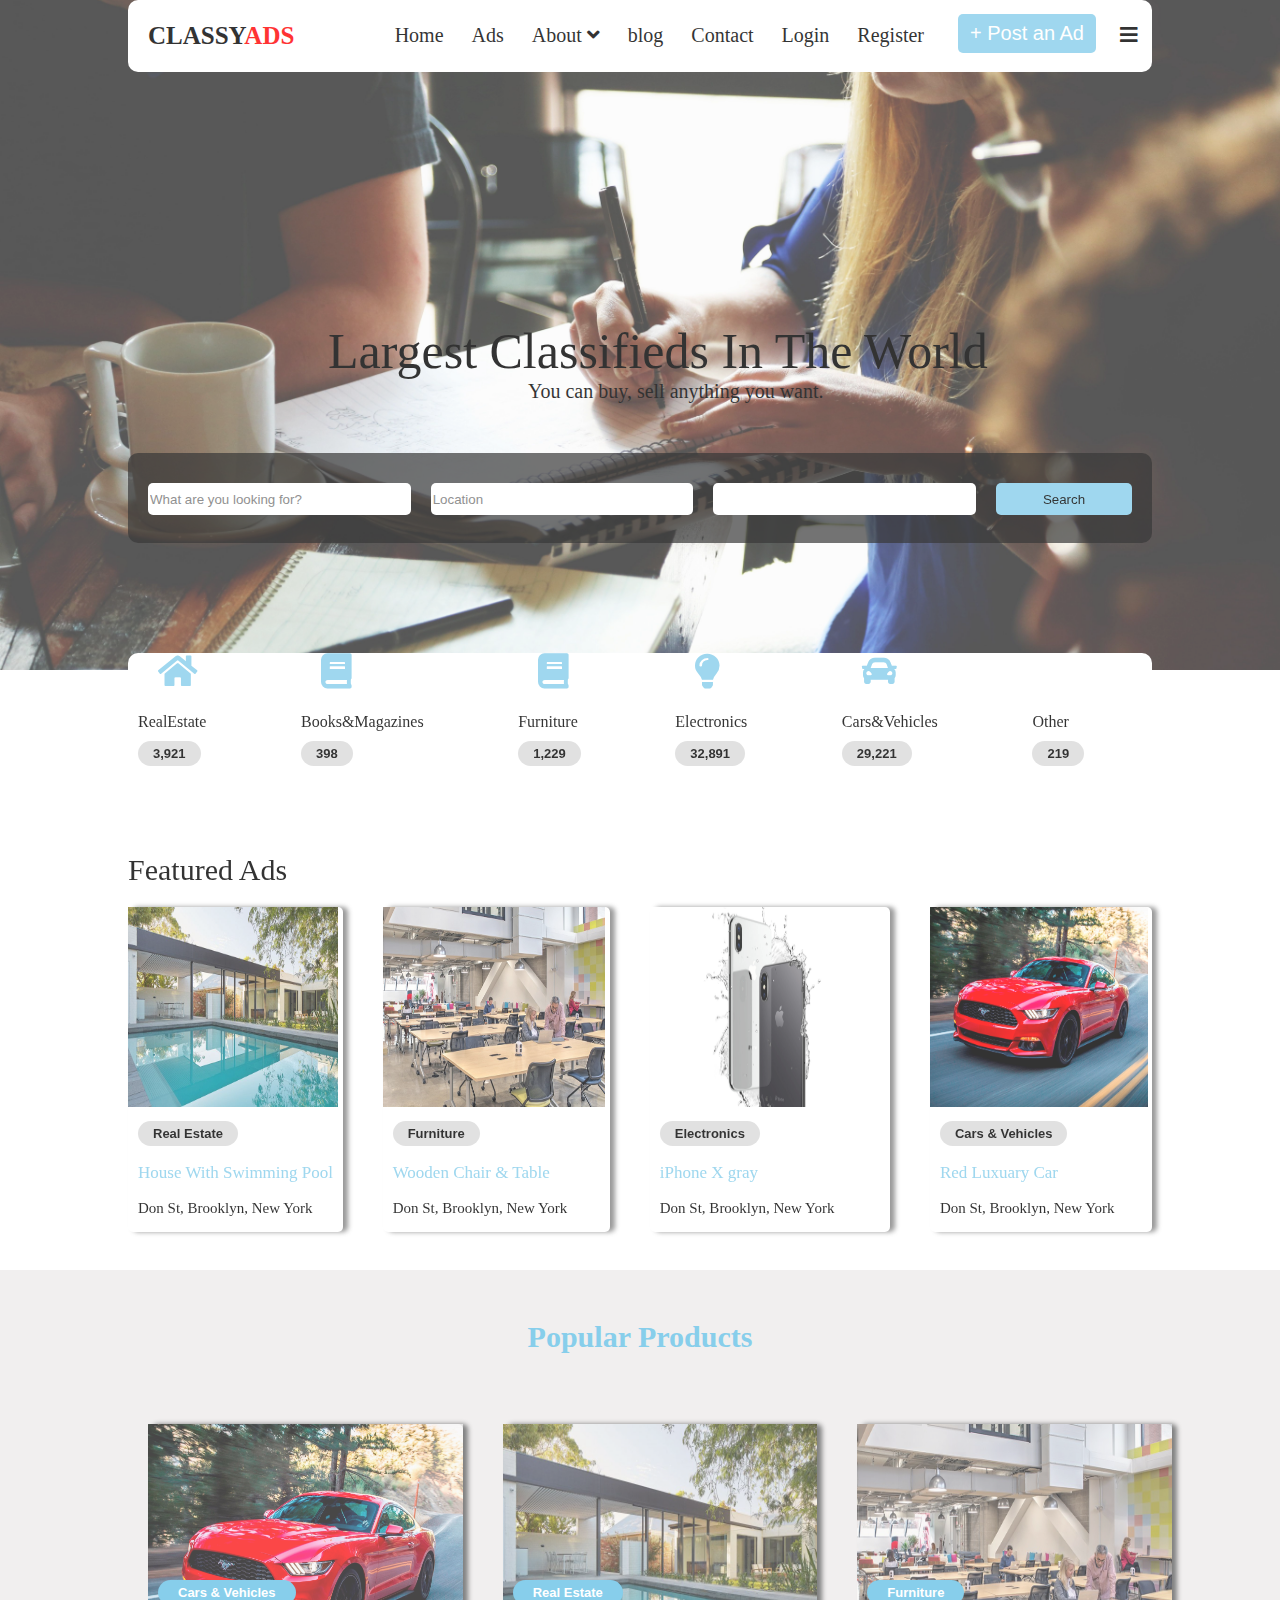
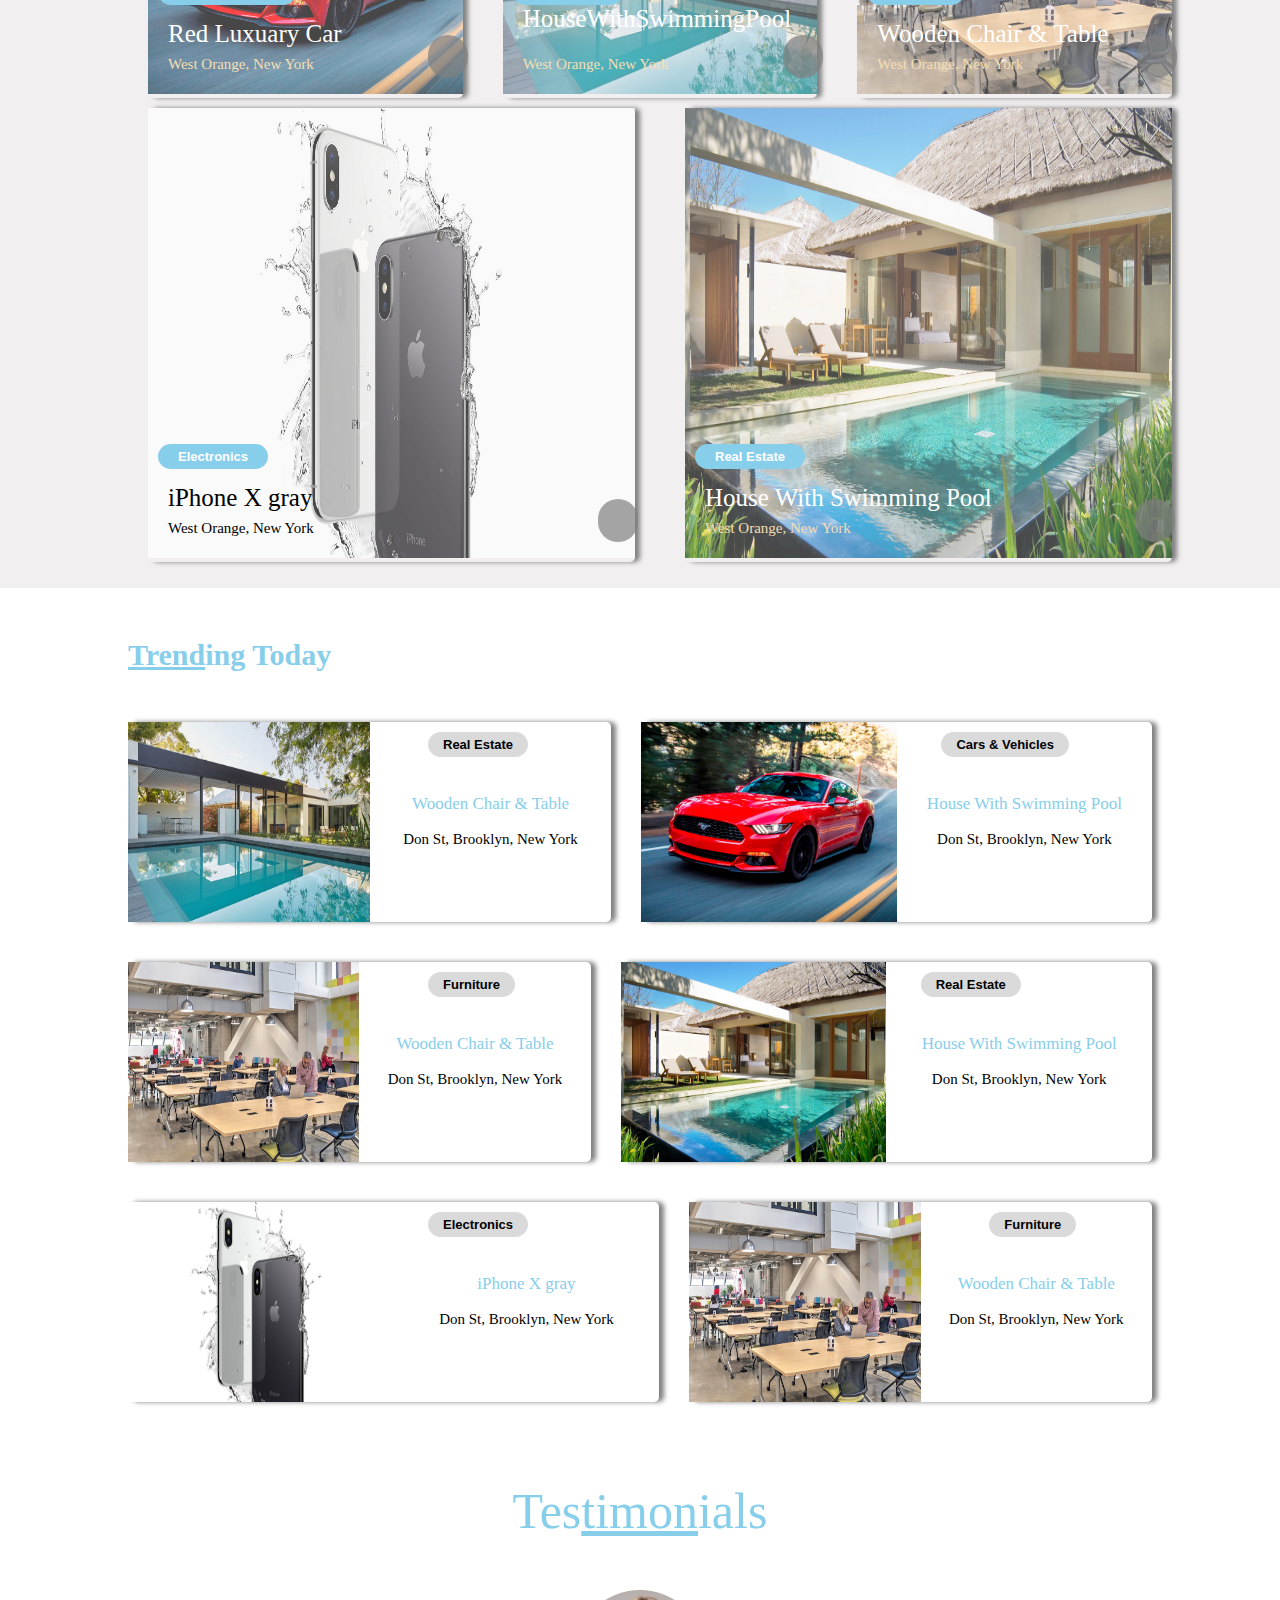
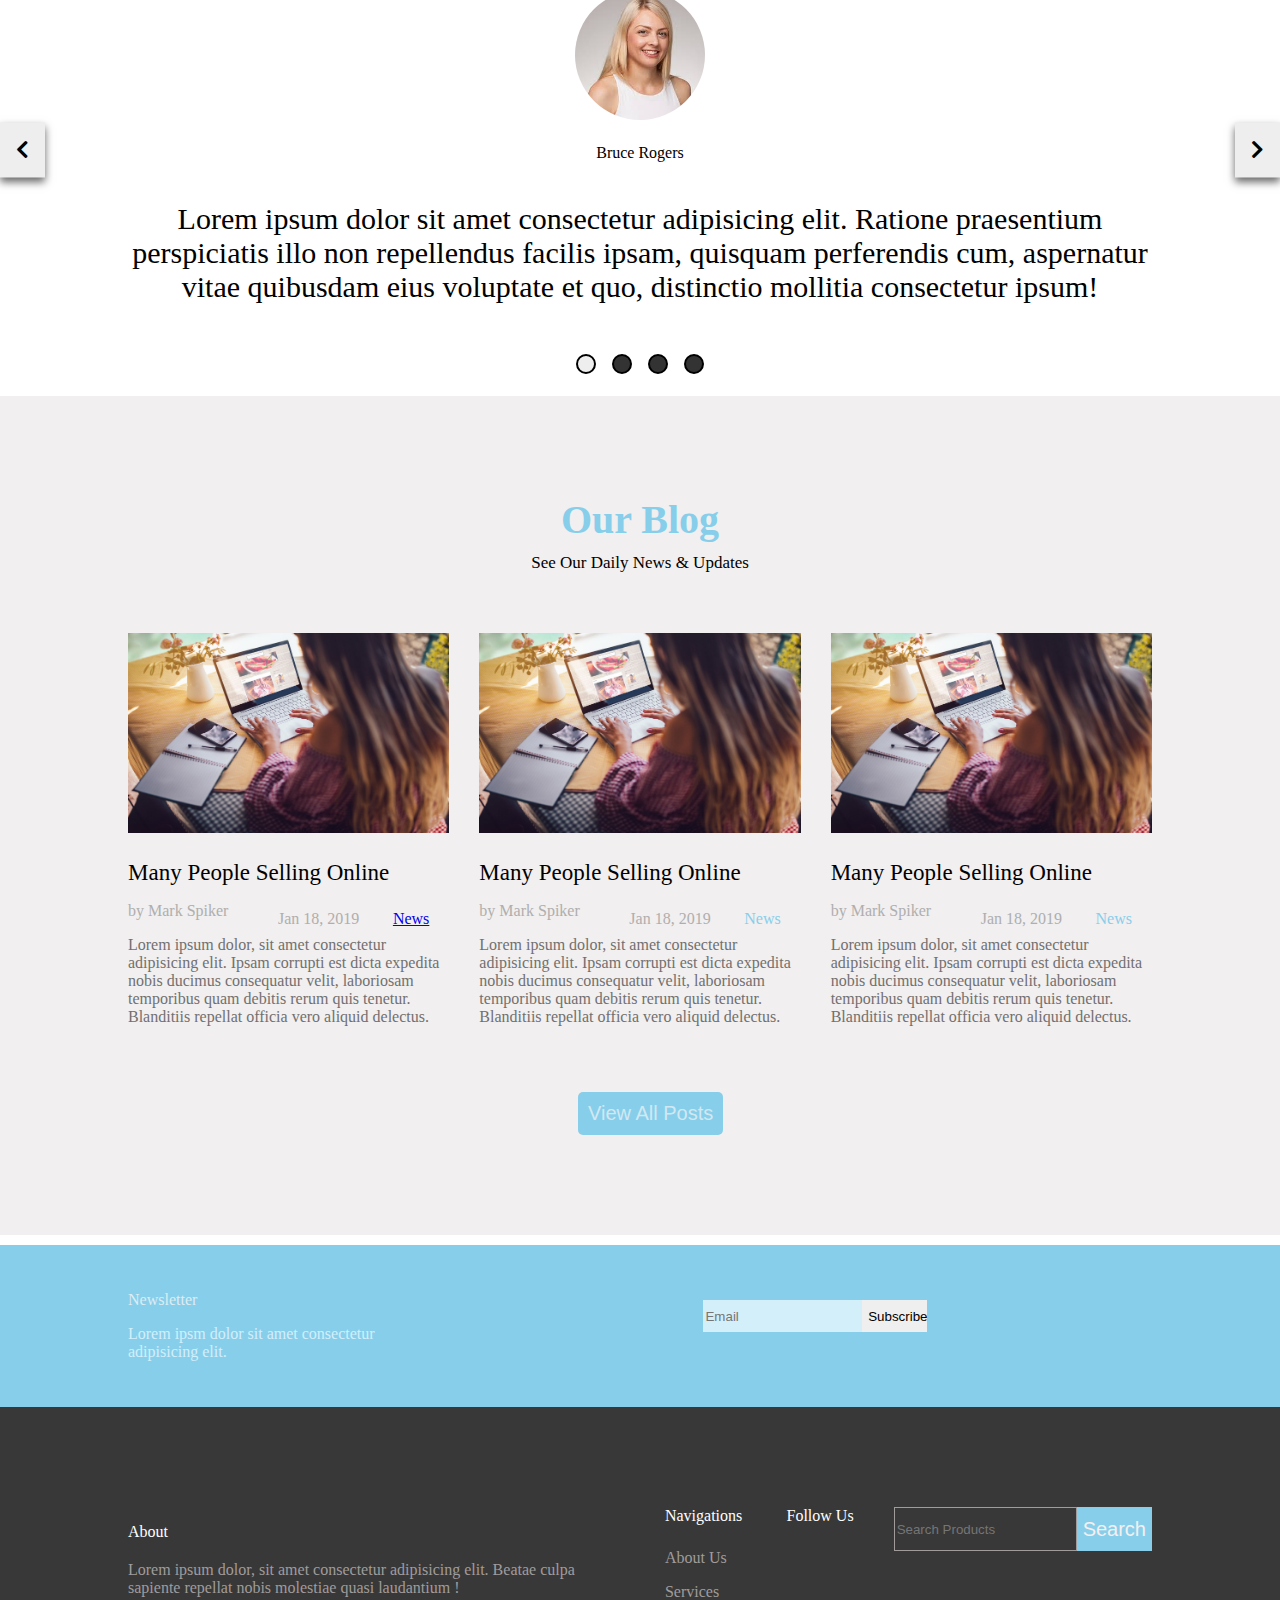
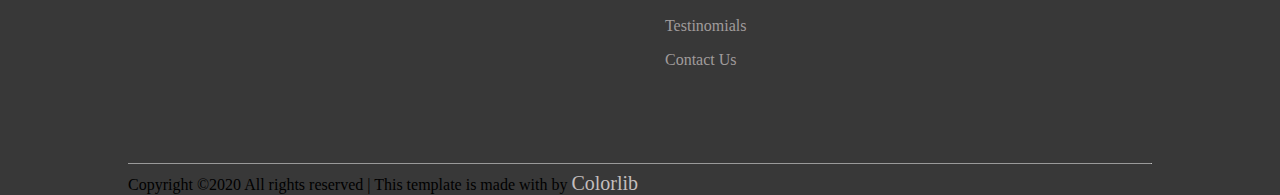
==== index.html @ 04c2eb39 "new" ====
<!DOCTYPE html>
<html lang="en">
  <head>
    <meta charset="UTF-8" />
    <meta name="viewport" content="width=device-width, initial-scale=1.0" />
    <title>Coding</title>
    <link rel="stylesheet" href="style.css" />
    <link rel="stylesheet" href="styleMQ.css" />
    <link rel="stylesheet" href="https://cdnjs.cloudflare.com/ajax/libs/font-awesome/4.7.0/css/font-awesome.min.css">
    <link
      rel="stylesheet"
      href="https://cdnjs.cloudflare.com/ajax/libs/font-awesome/5.12.1/css/all.min.css"
    />
  </head>
  <body>

    <div class="maincontainer" id="image" class="background">

      <div class="container" id="container">
          <div class="nav" id="nav">
              <div style="float: left; font-size:25px; font-weight: bold; margin-top: 22px; margin-left: 20px;">
                  CLASSY<span style="color:red">ADS</span></div>
                  <a href="javascript:void(0);" class="icon" onclick="myFunction()">
                      <i class="fa fa-bars"></i>
                  </a>
              <button id="button">+ Post an Ad</button>
              <a href="">Register</a>
              <a href="">Login</a>
              <a href="">Contact</a>
              <a href="">blog</a>
              <a href="">About <i class="fa fa-angle-down" aria-hidden="true"></i> </a>
              <a href="">Ads</a>
              <a href="">Home</a>
          </div>
          <div class="text1">
              Largest Classifieds In The World
          </div>
          <div class="text2">You can buy, sell anything you want.</div>

          <div class="transparent">
              <div class="grid">
                  <input type="text" placeholder="What are you looking for?" id="text">
                  <input type="text" placeholder="Location" id="text">
                  <input type="text" id="text">
                  <button id="button1">Search</button>
              </div>
          </div>
          <div class="transparent1">
              <div class="grid1">
                  <div class="first">
                      <div id="firsticon"><i class="fa fa-home" aria-hidden="true"></i></div>
                      <div class="firsticon" id="icon1">RealEstate</div>
                      <div class="secondicon" id="number">3,921</div>
                  </div>
                  <div class="first">
                      <div id="firsticon"><i class="fa fa-book" aria-hidden="true"></i></div>
                      <div class="firsticon" id="icon2">Books&Magazines</div>
                      <div class="secondicon">398</div>
                  </div>
                  <div class="first">
                      <div id="firsticon"><i class="fa fa-book" aria-hidden="true"></i></div>
                      <div class="firsticon" id="icon3">Furniture</div>
                      <div class="secondicon">1,229</div>
                  </div>
                  <div class="first">
                      <div id="firsticon"><i class="fa fa-lightbulb-o" aria-hidden="true"></i></div>
                      <div class="firsticon" id="icon4">Electronics</div>
                      <div class="secondicon">32,891</div>
                  </div>
                  <div class="first">
                      <div id="firsticon"><i class="fa fa-car" aria-hidden="true"></i></div>
                      <div class="firsticon" id="icon5">Cars&Vehicles</div>
                      <div class="secondicon">29,221</div>
                  </div>
                  <div class="first">
                      <div id="firsticon"><i class="fa fa-cutlery" aria-hidden="true"></i></div>
                      <div class="firsticon" id="icon6">Other</div>
                      <div class="secondicon">219</div>
                  </div>
              </div>
          </div>
          <div class="text3">Featured Ads</div>

          <div class="transparent2">
              <div class="grid2">
                  <div class="card"><img src="house.jpg" alt="" style="width:98%; height: 200px;">
                      <p class="secondicon">Real Estate</p>
                      <p style="color: skyblue; font-size: 17px; padding-left: 10px;">House With Swimming Pool</p>
                      <p style="font-size: 15px; padding-left: 10px;">Don St, Brooklyn, New York</p>
                  </div>
                  <div class="card"><img src="furniture.jpg" alt="" style="width:98%; height: 200px;">
                      <p class="secondicon">Furniture</p>
                      <p style="color: skyblue; font-size: 17px; padding-left: 10px;">Wooden Chair & Table</p>
                      <p style="font-size: 15px; padding-left: 10px;">Don St, Brooklyn, New York</p>
                  </div>
                  <div class="card"><img src="iphonex.jpg" alt="" style="width:98%; height: 200px;">
                      <p class="secondicon">Electronics</p>
                      <p style="color: skyblue; font-size: 17px; padding-left: 10px;">iPhone X gray</p>
                      <p style="font-size: 15px; padding-left: 10px;">Don St, Brooklyn, New York</p>
                  </div>
                  <div class="card"><img src="cars.png" alt="" style="width:98%; height: 200px;">
                      <p class="secondicon">Cars & Vehicles</p>
                      <p style="color: skyblue; font-size: 17px; padding-left: 10px;">Red Luxuary Car</p>
                      <p style="font-size: 15px; padding-left: 10px;">Don St, Brooklyn, New York</p>
                  </div>
              </div>
          </div>
      </div>
  </div>
  <div class="maincontainer" style="background-color: rgb(241, 239, 239);">
      <div class="container">
          <div class="popular">Popular Products</div>
          <div class="transparent3">
              <div class="grid3">
                  <div class="card1"><img src="cars.png" alt="" style="width:100%; height:270px; opacity: 0.7;">
                      <p class="secondicon" id="real">Cars & Vehicles</p>
                      <p id="real1">Red Luxuary Car</p>
                      <p id="real2">West Orange, New York</p>
                      <p id="real3"><i class="fa fa-heart-o" aria-hidden="true"></i></p>
                  </div>
                  <div class="card1"><img src="house.jpg" alt="" style="width:100%; height:270px; opacity: 0.7;">
                      <p class="secondicon" id="real">Real Estate</p>
                      <p id="real1" style="bottom: 40px;">HouseWithSwimmingPool</p>
                      <p id="real2">West Orange, New York</p>
                      <p id="real3"><i class="fa fa-heart-o" aria-hidden="true"></i></p>
                  </div>
                  <div class="card1"><img src="furniture.jpg" alt="" style="width:100%; height: 270px; opacity: 0.7;">
                      <p class="secondicon" id="real">Furniture</p>
                      <p id="real1">Wooden Chair & Table</p>
                      <p id="real2">West Orange, New York</p>
                      <p id="real3"><i class="fa fa-heart-o" aria-hidden="true"></i></p>
                  </div>
              </div>
          </div>
          <div class="transparent4">
              <div class="grid4">
                  <div class="card2"><img src="iphonex.jpg" alt="" style="width:100%; height: 450px; opacity: 0.7;">
                      <p class="secondicon" id="real">Electronics</p>
                      <p id="real1" style="color: black;">iPhone X gray</p>
                      <p id="real2" style="color: black;">West Orange, New York</p>
                      <p id="real4"><i class="fa fa-heart-o" aria-hidden="true"></i></p>
                  </div>
                  <div class="card2"><img src="house2.jpg" alt="" style="width:100%; height: 450px; opacity: 0.7;">
                      <p class="secondicon" id="real">Real Estate</p>
                      <p id="real1">House With Swimming Pool</p>
                      <p id="real2">West Orange, New York</p>
                      <p id="real4"><i class="fa fa-heart-o" aria-hidden="true"></i></p>
                  </div>
              </div>
          </div>
      </div>
  </div>
  <div class="maincontainer">
      <div class="container">
          <div class="trending"><span style="text-decoration: underline; ">Trend</span>ing Today</div>
          <div class="transparent5">
              <div class="grid5">
                  <div class="horizontalcard"><img src="house.jpg" alt=""
                      style="width:50%; height: 200px; float: left;">
                  <p class="secondicon1">Real Estate</p>
                  <p style="color: skyblue; font-size: 17px; text-align: center; padding-top: 20px;">Wooden Chair
                      & Table</p>
                  <p style="font-size: 15px; text-align: center;">Don St, Brooklyn, New York</p>
              </div>
              <div class="horizontalcard"><img src="cars.png" alt=""
                      style="width:50%; height: 200px; float: left;">
                  <p class="secondicon1">Cars & Vehicles</p>
                  <p style="color: skyblue; font-size: 17px; text-align: center; padding-top: 20px;">House With
                      Swimming Pool</p>
                  <p style="font-size: 15px; text-align: center;">Don St, Brooklyn, New York</p>
              </div>
              </div>
          </div>
          <div class="transparent6">
              <div class="grid6">
                  <div class="horizontalcard"><img src="furniture.jpg" alt=""
                          style="width:50%; height: 200px; float: left;">
                      <p class="secondicon1">Furniture</p>
                      <p style="color: skyblue; font-size: 17px; text-align: center; padding-top: 20px;">Wooden Chair
                          & Table</p>
                      <p style="font-size: 15px; text-align: center;">Don St, Brooklyn, New York</p>
                  </div>
                  <div class="horizontalcard"><img src="house2.jpg" alt=""
                          style="width:50%; height: 200px; float: left;">
                      <p class="secondicon1">Real Estate</p>
                      <p style="color: skyblue; font-size: 17px; text-align: center; padding-top: 20px;">House With
                          Swimming Pool</p>
                      <p style="font-size: 15px; text-align: center;">Don St, Brooklyn, New York</p>
                  </div>
              </div>
          </div>
          <div class="transparent7">
              <div class="grid7">
                  <div class="horizontalcard"><img src="iphonex.jpg" alt=""
                          style="width:50%; height: 200px; float: left;">
                      <p class="secondicon1">Electronics</p>
                      <p style="color: skyblue; font-size: 17px; text-align: center; padding-top: 20px;">iPhone X gray
                      </p>
                      <p style="font-size: 15px; text-align: center;">Don St, Brooklyn, New York</p>
                  </div>
                  <div class="horizontalcard"><img src="furniture.jpg" alt=""
                          style="width:50%; height: 200px; float: left;">
                      <p class="secondicon1">Furniture</p>
                      <p style="color: skyblue; font-size: 17px; text-align: center; padding-top: 20px;">Wooden Chair
                          & Table</p>
                      <p style="font-size: 15px; text-align: center;">Don St, Brooklyn, New York</p>
                  </div>
              </div>
          </div>
      </div>
  </div>
  




<!--slider part-->  
<div class="container">  
    <div class="wrapper">
      <div class="prev-btn"><i class="fas fa-chevron-left"></i></div>

      <div class="slides-container">
        <div class="slide-image">
          <div class="testimonials">Tes<span style="text-decoration: underline;">timon</span>ials</div>
            <div class="profile"><img src="profile.jpg" alt="" id="profile"></div>
            <div class="bruce">Bruce Rogers</div>
            <div class="lorem">Lorem ipsum dolor sit amet consectetur adipisicing elit. Ratione praesentium perspiciatis
                illo non repellendus facilis ipsam, quisquam perferendis cum, aspernatur vitae quibusdam eius voluptate
                et quo, distinctio mollitia consectetur ipsum!</div>
          <!-- <img src="images/slide-image1.jpg" alt="" /> -->
        </div>

        <div class="slide-image">
          <div class="testimonials">Tes<span style="text-decoration: underline;">timon</span>ials</div>
            <div class="profile"><img src="house.jpg" alt="" id="profile"></div>
            <div class="bruce">Bruce ** Rogers</div>
            <div class="lorem">Lorem ipsum dolor sit amet consectetur adipisicing elit. Ratione praesentium perspiciatis
                illo non repellendus facilis ipsam, quisquam perferendis cum, aspernatur vitae quibusdam eius voluptate
                et quo, distinctio mollitia consectetur ipsum!</div>
          <!-- <img src="images/slide-image2.jpg" alt="" /> -->
        </div>

        <div class="slide-image">
          <div class="testimonials">Tes<span style="text-decoration: underline;">timon</span>ials</div>
            <div class="profile"><img src="house2.jpg" alt="" id="profile"></div>
            <div class="bruce">Bruce -- Rogers</div>
            <div class="lorem">Lorem ipsum dolor sit amet consectetur adipisicing elit. Ratione praesentium perspiciatis
                illo non repellendus facilis ipsam, quisquam perferendis cum, aspernatur vitae quibusdam eius voluptate
                et quo, distinctio mollitia consectetur ipsum!</div>
          <!-- <img src="images/slide-image3.jpg" alt="" /> -->
        </div>

        <div class="slide-image">
          <div class="testimonials">Tes<span style="text-decoration: underline;">timon</span>ials</div>
            <div class="profile"><img src="furniture.jpg" alt="" id="profile"></div>
            <div class="bruce">Bruce // Rogers</div>
            <div class="lorem">Lorem ipsum dolor sit amet consectetur adipisicing elit. Ratione praesentium perspiciatis
                illo non repellendus facilis ipsam, quisquam perferendis cum, aspernatur vitae quibusdam eius voluptate
                et quo, distinctio mollitia consectetur ipsum!</div>
          <!-- <img src="images/slide-image3.jpg" alt="" /> -->
        </div>
      </div>

      <div class="next-btn"><i class="fas fa-chevron-right"></i></div>
    </div>

    <div class="navigation-dots"></div>
  </div>


  <!--last part-->
  <div class="maincontainer" style="background-color: rgb(241, 239, 239);">
    <div class="container">
        <div class="blog">Our Blog</div>
        <div class="news">See Our Daily News & Updates</div>
        <div class="transparent8">
            <div class="grid8">
                <div class="card3"><img src="blog.jpg" alt="" style="width:100%; height: 200px;">
                    <p class="selling">Many People Selling Online</p>
                    <p class="mark">by Mark Spiker <ul class="ul"><li style="position: absolute; margin-left: 110px; color: rgb(175, 174, 174);">Jan 18, 2019</li>
                    <li style="float: right; margin-right: 20px; color: skyblue;"><a href="#news" id="news">News</a></li></ul> </p>
                    <p style="color: rgb(114, 112, 112); margin-top: 50px;">Lorem ipsum dolor, sit amet consectetur adipisicing elit. Ipsam corrupti
                         est dicta expedita nobis ducimus consequatur velit, laboriosam temporibus quam 
                        debitis rerum quis tenetur. Blanditiis repellat officia vero aliquid delectus.</p>
                </div>
                <div class="card3"><img src="blog.jpg" alt="" style="width:100%; height: 200px;">
                    <p class="selling">Many People Selling Online</p>
                    <p class="mark">by Mark Spiker <ul class="ul"><li style="position: absolute; margin-left: 110px; color: rgb(175, 174, 174);">Jan 18, 2019</li>
                    <li style="float: right; margin-right: 20px; color: skyblue;"><a href="#news" style="text-decoration: none; color: skyblue;">News</a></li></ul> </p>
                    <p style="color: rgb(114, 112, 112); margin-top: 50px;">Lorem ipsum dolor, sit amet consectetur adipisicing elit. Ipsam corrupti
                         est dicta expedita nobis ducimus consequatur velit, laboriosam temporibus quam 
                        debitis rerum quis tenetur. Blanditiis repellat officia vero aliquid delectus.</p>
                </div>
                <div class="card3"><img src="blog.jpg" alt="" style="width:100%; height: 200px;">
                    <p class="selling">Many People Selling Online</p>
                    <p class="mark">by Mark Spiker <ul class="ul"><li style="position: absolute; margin-left: 110px; color: rgb(175, 174, 174);">Jan 18, 2019</li>
                    <li style="float: right; margin-right: 20px; color: skyblue;"><a href="#news" style="text-decoration: none; color: skyblue;">News</a></li></ul> </p>
                    <p style="color: rgb(114, 112, 112); margin-top: 50px;">Lorem ipsum dolor, sit amet consectetur adipisicing elit. Ipsam corrupti
                          est dicta expedita nobis ducimus consequatur velit, laboriosam temporibus quam 
                        debitis rerum quis tenetur. Blanditiis repellat officia vero aliquid delectus.</p>
                </div>
            </div>
        </div>
        <button class="view">View All Posts</button>
    </div>
</div>
<div class="maincontainer" style="background-color: skyblue;">
    <div class="container">
        <div class="transparent13">
            <div class="grid13">
                <div class="grid9-1"><p style="color: rgb(222, 236, 241);">Newsletter</p><p style="color: rgb(211, 239, 250);">Lorem ipsm dolor sit amet consectetur adipisicing elit.</p></div>
                <div class="grid9-2"><input type="text" placeholder="Email" style="color: rgb(211, 239, 250); border: none; text-decoration: underline; background-color: rgb(211, 239, 250); margin-top: 25px;  height: 30px; width: 69%;"><button class="subscribe">Subscribe</button></div>
            </div>
        </div>
    </div>
</div>
<div class="maincontainer" style="background-color: rgb(56, 56, 56);">
    <div class="container">
        <div class="transparent11">
            <div class="grid11">
                <div class="about"><p class="about1">About</p><p id="lorem">Lorem ipsum dolor, sit amet consectetur adipisicing elit.
                    Beatae culpa sapiente repellat nobis molestiae quasi laudantium !</p></div>
              <div class="navigations">Navigations <ul class="us"><li class="one">About Us</li>
              <li class="two">Services</li>
              <li class="three">Testinomials</li>
              <li class="four">Contact Us</li></ul></div>
              <div class="follow">
                  Follow Us
                  <div class="partition">
                      <div><a href="https://www.facebook.com/" class="facebook"><i class="fa fa-facebook"></i></a></div>
                      <div><a href="https://twitter.com/" class="twitter"><i class="fa fa-twitter"></i></a></div>
                      <div><a href="https://www.instagram.com/" class="instagram"><i class="fa fa-instagram"></i></a></div>
                      <div><a href="https://www.linkedin.com/" class="linkedin"><i class="fa fa-linkedin"></i></a></div>
                  </div>
              </div>
             <!-- <div class="follow">Follow Us
                  <ul><li><a href="#" class="facebook"><i class="fa fa-facebook"></i></a> </li>
                  <li><a href="#" class="twitter"><i class="fa fa-twitter"></i></a> </li>
                  <li><a href="#" class="instagram"><i class="fa fa-instagram"></i></a> </li>
                  <li><a href="#" class="linkedin"><i class="fa fa-linkedin"></i></a></li></ul>
              </div>  -->
              <div class="search"><input type="text" placeholder="Search Products" id="search"><button class="search1">Search</button></div>
 
                <!--
            <div style="border: 1px solid yellow;">dfhdsgfjdsbf</div>
            <div style="border: 1px solid pink;">dfnkjhvfkj</div>
            <div style="border: 1px solid red">sdnjdsfjd</div>
            <div style="border: 1px solid black;">vnxckjdshdc</div>    
                -->
            </div>
        </div>
        <hr size="1" id="hr">
        <div class="copyright">Copyright ©2020 All rights reserved | This template is made with by <span style="color: rgb(196, 190, 190); font-size: 20px;">Colorlib</span></div>
    </div>
    
<script>
    function myFunction() {
        var x = document.getElementById("myTopnav");
        if (x.className === "topnav") {
            x.className += " responsive";
        } else {
            x.className = "topnav";
        }
    }
</script>
</div>

    <script src="main.js"></script>
  </body>
</html>
---- style.css ----
.maincontainer{
  width: 100%;
}
.container{
  width: 80%;
  margin: auto;
}
#image{
  width: 100%;
  background-image: url("1.jpg");
  opacity: 0.8;
  height: 670px;
  background-size: cover;
  margin: 0;
 /* background-attachment: fixed;*/
}

/* 
.topnav {
  overflow: hidden;
  background-color: white;
  border: 1px solid black;
  margin: auto;
  width: 80%;
  margin-top: 0px;
}

.topnav a {
  float: left;
  display: block;
  color: black;
  text-align: center;
  margin-top: 10px;
  padding: 14px 16px;
  text-decoration: none;
  font-size: 17px;
}

.topnav a:hover {
  color: skyblue;
}

.topnav a.active {
  color: skyblue;
}

.topnav .icon {
  display: none;
} */


.nav{
  background-color: white;
  height: 72px;
  border-radius: 10px;
}
.background{
  background-color: rgb(195, 204, 204);
}

#button{
  color: white;
  float: right;
  display: block;
  margin-top: 15px;
  margin-left: 20px;
  margin-right: 10px;
  padding: 10px 12px;
  border-radius: 5px;
  background-color: skyblue;
  border: none;
  text-decoration: none;
  font-size: 20px;
}
.nav a{
  color: black;
  float: right;
  display: block;
  padding: 24px 14px;
  text-decoration: none;
  font-size: 20px;
}
.nav a:hover{
  background-color: gray;
  color: green;
}


.classyads{
  float: left; 
  font-size:25px; 
  font-weight: bold; 
  margin-top: 20px; 
  margin-left: 50px; 
  color: black; 
  padding-right: 150px;
}
#button{
    color: white;
    float: right;
    display: block;
    margin-left: 20px;
    margin-right: 10px;
    margin-top: 14px;
    margin-bottom: 2px;
    padding: 8px 12px;
    border-radius: 5px;
    background-color: skyblue;
    border: none;
    text-decoration: none;
    font-size: 20px;
}


.background{
  background-color: rgb(195, 204, 204);
}

.text1{
  margin-top:250px;
  margin-left: 200px;
  color: black;
  font-size: 50px;
  animation-name: bounce;
  animation-duration: 2s;
  animation-iteration-count: 1;
}
@keyframes bounce {
  0% {
    transform: translateY(0px);
  }
  40% {
    transform: translateY(-20px);
  }
  80%,
  100% {
    transform: translateY(0px);
  }
}
.text2{
  color: black;
  font-size: 20px;
  margin-left: 400px;
  animation-name: bounce;
  animation-duration: 2s;
  animation-iteration-count: 1;
}
.transparent{
  margin-top: 50px;
  width: 100%;
  height:90px;
  /* border: 1px solid black; */
  border-radius: 10px;
  background: rgba(7, 7, 7, 0.7);
  animation-name: bounce;
  animation-duration: 3s;
  animation-iteration-count: 1;
}
.grid{
  display: grid;
  grid-template-columns: auto auto auto auto;
  padding-top: 30px;
  grid-gap: 20px;
  padding-left: 20px;
  padding-right: 20px;
  height: 30px;
  opacity: 1;
}
#text{
  height: 30px;
  border-radius: 5px;
  border: none;
}
#button1{
  background-color: skyblue;
  border: none;
  border-radius: 5px;
}
.transparent1{
  background-color: white;
  width: 100%;
  height: 150px;
  /* border: 1px solid black; */
  margin-top: 110px;
 /* border: none; */
  border-radius: 10px;
}
.grid1{
  display: grid;
  grid-template-columns: auto auto auto auto auto auto;
  padding-top: 30px;
  grid-gap: 20px;
  padding-left: 0px;
  /* height: 30px; */
}

.first:hover{
  color: white;
  background-color: skyblue;
  transform: scale(1.1);
  border-radius: 5px;
}
.first:hover #firsticon{
  color: white;
}

.first{
  /* border: 1px solid red; */
   height: 150px;
   margin-top: -30px;
}
.firsticon{
   margin-top: 20px;
   margin-left: 10px;
}

#firsticon{
   color: skyblue;
   font-size: 35px;
   margin-top: 0px;
   margin-left: 30px;
}
.secondicon{display: table; /* keep the background color wrapped tight */
  /*  margin: 0px auto 0px auto;  keep the table centered */
  border-radius: 20px;
  margin-top: 10px;
  padding:5px 15px;
  background-color:rgb(134, 133, 133, 0.3);
  margin-left: 10px;
  color: black;
  font-size: 13px;
  font-weight: bold;
  font-family:Arial, Helvetica, sans-serif;
}

.secondicon1{display: table; /* keep the background color wrapped tight */
  /*  margin: 0px auto 0px auto;  keep the table centered */
  border-radius: 20px;
  margin-top: 10px;
  padding:5px 15px;
  background-color:rgb(134, 133, 133, 0.3);
  margin-left: 300px;
  color: black;
  font-size: 13px;
  font-weight: bold;
  font-family:Arial, Helvetica, sans-serif;
}


.text3{
  margin: 50px 0px 20px 0px ;
  font-size: 30px;
}

.transparent2{
  background-color: white;
  /* border: 1px solid black; */
  margin-top: 20px;
 /* border: none; */
  border-radius: 10px;
}
.grid2{
  display: grid;
  grid-template-columns: auto auto auto auto;
  padding-top: 0px;
  grid-gap: 40px;
  /* border: 1px solid red; */
  width: 100%;
  /* height: 30px; */
}
.card{
  border: none;
  border-radius: 5px;
  box-shadow: 5px 0px 5px grey;
  /* box-shadow:  none|h-offset v-offset blur spread color |inset|initial|inherit; */
}
/*
.card:hover{
  background-color: gray;
  transform: scale(1.1);   
}
*/
.card1{
  position: relative;
  border: none;
  border-radius: 5px;
  box-shadow: 5px 0px 5px grey;
  /* box-shadow:  none|h-offset v-offset blur spread color |inset|initial|inherit; */
}
.card1:hover{
  background-color: gray;
  transform: scale(1.01);   
}
#real{
  position: absolute;
  bottom: 80px;
  background-color: skyblue;
  color: white;
  padding-left: 20px;
  padding-right: 20px;
}
#real1{
  position: absolute;
  bottom: 25px;
  font-size: 25px;
  /* background-color: skyblue; */
  color: white;
  padding-left: 20px;
  padding-right: 20px;
}
#real2{
  position: absolute;
  bottom: 10px;
  font-size: 15px;
  /* background-color: skyblue; */
  color: wheat;
  padding-left: 20px;
  padding-right: 20px;
}
#real3{
  position: absolute;
  bottom: 0px;
  margin-left: 280px;
  background-color: grey;
  opacity: 0.7;
  color: white;
  /* fill: black; */
  font-size: 20px;
  border-radius: 50px;
  padding: 10px 10px;
  /* background-color: skyblue; */
}

#real4{
  position: absolute;
  bottom: 0px;
  margin-left: 450px;
  background-color: grey;
  opacity: 0.7;
  color: white;
  /* fill: black; */
  font-size: 20px;
  border-radius: 50px;
  padding: 10px 10px;
  /* background-color: skyblue; */
}


.card2{
  position: relative;
  border: none;
  border-radius: 5px;
  box-shadow: 5px 0px 5px grey;
  /* box-shadow:  none|h-offset v-offset blur spread color |inset|initial|inherit; */
}
.card2:hover{
  background-color: gray;
  transform: scale(1.01);   
}

.popular{
  color: skyblue;
  margin-top: 600px;
  padding-top: 50px;
  font-weight: bold;
  font-size: 30px;
  text-align: center;
}
.transparent3{
  margin-top: 20px;
  padding-top: 50px;
 /* border: none; */
  border-radius: 10px;
}
.grid3{
  display: grid;
  grid-template-columns: auto auto auto;
  padding-top: 0px;
  grid-gap: 40px;
  width: 100%;
  padding-left: 20px;
  padding-right: 20px;
  /* height: 30px; */
}
.transparent4{
  margin-top: 10px;
  padding-top: 0px;
 /* border: none; */
  border-radius: 10px;
  padding-bottom: 100px;
}
.grid4{
  display: grid;
  grid-template-columns: auto auto;
  padding-top: 0px;
  grid-gap: 50px;
  width: 100%;
  padding-left: 20px;
  padding-right: 20px;
  height: 380px;
  /* height: 30px; */
}
.trending{
  color: skyblue;
  font-size: 30px;
  font-weight: bold;
  margin-top: 50px;
  margin-bottom: 50px;
}
.transparent5{
  margin-top: 10px;
  padding-top: 0px;
 /* border: none; */
  border-radius: 10px;
  padding-bottom: 80px;
}
.grid5{
  display: grid;
  grid-template-columns: auto auto;
  padding-top: 0px;
  grid-gap: 30px;
  width: 100%;
  height: 150px;
  /* height: 30px; */
}
.transparent6{
  margin-top: 10px;
  padding-top: 0px;
 /* border: none; */
  border-radius: 10px;
  padding-bottom: 80px;
}
.grid6{
  display: grid;
  grid-template-columns: auto auto;
  padding-top: 0px;
  grid-gap: 30px;
  width: 100%;
  height: 150px;
  /* height: 30px; */
}
.transparent7{
  margin-top: 10px;
  padding-top: 0px;
 /* border: none; */
  border-radius: 10px;
  padding-bottom: 80px;
}
.grid7{
  display: grid;
  grid-template-columns: auto auto;
  padding-top: 0px;
  grid-gap: 30px;
  width: 100%;
  height: 150px;
  /* height: 30px; */
}
.horizontalcard{
  border: none;
  border-radius: 5px;
  box-shadow: 5px 0px 5px grey;   
}


.testimonials{
  font-size: 50px;
  color: skyblue;
  padding-top: 50px;
  text-align: center;
}

.profile{
  margin-top: 50px;
  text-align: center;
}
#profile{
  height: 130px;
  width: 130px;
   border-radius: 50%;
}
.bruce{
  margin-top: 20px;
  text-align: center;
}
.lorem{
  text-align: center;
  font-size: 30px;
  margin-top: 40px;
  padding-bottom: 50px;
}



/*body  part*/


body {
  margin: 0;
  padding: 0;
}

.wrapper {
  width: 100%;
  overflow: hidden;
}

.slides-container {
  height: 500px;
  /* transition: 900ms cubic-bezier(0.48, 0.15, 0.18, 1); */
  position: relative;
}

.slide-image {
  height: 100%;
  width: 100%;
  position: absolute;
}

.next-btn,
.prev-btn {
  background: #eee;
  padding: 16px;
  position: absolute;
  top: 50%;
  margin-top:2900px;
  transform: translateY(-50%);
  font-size: 20px;
  box-shadow: 0 4px 8px rgba(0, 0, 0, 0.6);
  z-index: 100;
  cursor: pointer;
  transition: 400ms;
}

.next-btn:hover,
.prev-btn:hover {
  background: #48f9ff;
}

.prev-btn {
  left: 0;
}

.next-btn {
  right: 0;
}

/* Navigation Dots */

.navigation-dots {
  display: flex;
  height: 32px;
  align-items: center;
  justify-content: center;
  margin: 16px 0;
}

.single-dot {
  background: #333;
  height: 16px;
  width: 16px;
  border: 2px solid #000;
  border-radius: 50%;
  margin: 0 8px;
  cursor: pointer;
  transition: 400ms;
}

.single-dot.active {
  background: #eee;
}





/* last part */

.blog{
  color: skyblue;
  font-size: 40px;
  padding-top: 100px;
  text-align: center;
  font-weight: bold;
}
.news{
  font-size: 17px;
  text-align: center;
  padding-top: 10px;
}
.transparent8{
  margin-top: 10px;
  padding-top: 50px;
 /* border: none; */
  border-radius: 10px;
  padding-bottom: 50px;
}
.grid8{
  display: grid;
  grid-template-columns: auto auto auto;
  padding-top: 0px;
  grid-gap: 30px;
  width: 100%;
  border: none;
 /* height: 150px; */
  /* height: 30px; */
}

.subscribe{
  height: 32px; 
  border: none; 
  width: 29%;
}
.subscribe:hover{
  background-color: black;
  color: white;
}

.transparent11{
  /* background-color: white; */
  /* border: 1px solid black; */
  margin-top: 0px;
 /* border: none; */
 padding-top: 100px;
  border-radius: 10px;
}
.grid11{
  display: grid;
  grid-template-columns: auto auto auto auto;
  padding-top: 0px;
  grid-gap: 40px;
  /* border: 1px solid red; */
  width: 100%;
  /* height: 30px; */
}
.selling{
  font-size: 23px;
  margin-bottom: 0px;
}
.mark{
  color: rgb(175, 174, 174);
  font-size: 16px;
  float: left;
}
.card3{
  border: none;
  border-radius: 5px;
  /* box-shadow:  none|h-offset v-offset blur spread color |inset|initial|inherit; */
}
.card3:hover{
  background-color: rgb(218, 216, 216);
  transform: scale(1.1);   
}
.view{
  background-color: skyblue;
  color: rgb(210, 232, 241);
  border-radius: 5px;
  border: none;
  box-shadow: none;
  font-size: 20px;
  padding: 10px 10px;
  margin-left: 450px;
  margin-bottom: 100px;
}
.view:hover{
    background-color: rgb(106, 191, 224);
}

.transparent13{
  margin-top: 10px;
  padding-top: 30px;
 /* border: none; */
  border-radius: 10px;
  padding-bottom: 30px;
}
.grid13{
  display: grid;
  grid-template-columns: auto auto;
  padding-top: 0px;
  grid-gap: 30px;
  width: 100%; 
  border: none;
 /* height: 150px; */
  /* height: 30px; */
}



.grid9-1{
  float: left;
  width: 50%;
}
.grid9-2{
  width: 50%;
  float: right;
}

.grid10{
  display: grid;
  grid-template-columns: 35% 20% 20% 25%; 
  padding-top: 50px;
  grid-gap: 0px;
  width: 100%;
  border: none;
 /* height: 150px; */
  /* height: 30px; */
}
.about{
  /* border: 1px solid black; */
  padding-right: 20px;
  width: 100%;
}
.navigations{
  color: white;
/*  border: 1px solid red; */
}
.follow{
 /* border: 1px solid green; */
  color: white;
}
.partition{
  display: grid;
  grid-template-columns: auto auto auto auto;
  margin-top: 20px;
}
.search{
  display: grid;
  grid-template-columns: auto auto;
  /* border: 1px solid pink; */
}
#search{
  height: 40px;
  border: 1px solid rgb(160, 156, 156);
  background-color:  rgb(56, 56, 56);
  float: left;
}
.transparent11{
  /* background-color: white; */
  /* border: 1px solid black; */
  margin-top: 0px;
 /* border: none; */
 padding-top: 100px;
  border-radius: 10px;
}
.grid11{
  display: grid;
  grid-template-columns: auto auto auto auto;
  padding-top: 0px;
  grid-gap: 40px;
  /* border: 1px solid red; */
  width: 100%;
  /* height: 30px; */
}
.transparent12 #search{
  width: 100%;
}
.about1{
  color: white;
}
#lorem{
  margin-top: 20px;
  color: rgb(160, 156, 156);
}

.facebook {
  color: rgb(160, 156, 156);
}

.twitter {
  color: rgb(160, 156, 156);
}

.instagram {
  color: rgb(160, 156, 156);
}

.linkedin {
  color: rgb(160, 156, 156);
}
  
.facebook:hover {
  color: white;
}

.twitter:hover {
  color:white;
}

.instagram:hover {
  color: white;
}

.linkedin:hover {
  color: white;
}

.us{
  text-decoration: none;
}
.one:hover{
  color: white;
}
.two:hover{
  color: white;
}
.three:hover{
  color: white;
}
.four:hover{
  color: white;
}

.search1{
  float: right;
  height: 44px;
  border: none;
  font-size: 20px;
  background-color: skyblue;
  color: rgb(245, 239, 239);
}  
.search1:hover{
  background-color: rgb(106, 191, 224);
}
.transparent12 button{
  width: 100%;
}

ul li{
  color: rgb(160, 156, 156);
  list-style-type: none;
  padding: 8px 0px;
}
.navigations ul li{
  margin-left: -40px;
}

.follow ul li{
  margin-left: -40px;
}
#hr{
  margin-top: 70px;
  color:  rgb(160, 156, 156);
}
#copyright{
  padding-top: 50px;
  padding-bottom: 80px;
  text-align: center;
  color:  rgb(160, 156, 156);
}

.transparent11{
  /* background-color: white; */
  /* border: 1px solid black; */
  margin-top: 0px;
 /* border: none; */
 padding-top: 100px;
  border-radius: 10px;
}
.grid11{
  display: grid;
  grid-template-columns: auto auto auto auto;
  padding-top: 0px;
  grid-gap: 40px;
  /* border: 1px solid red; */
  width: 100%;
  /* height: 30px; */
}
---- styleMQ.css ----
/*Media Query*/


@media screen and (max-width: 600px) {
    .topnav a:not(:first-child) {display: none;}
    .topnav a.icon {
      float: right;
      display: block;
    }
  }
  
  @media screen and (max-width: 600px) {
    .topnav.responsive {position: relative;}
    .topnav.responsive .icon {
      position: absolute;
      right: 0;
      top: 0;
    }
    .topnav.responsive a {
      float: none;
      display: block;
      text-align: left;
    }
  }



@media screen and (max-width: 600px){
    .container{
        border: none;
        width: 90%;
    }
    #image{
        opacity: 0.8;
        height: 600px;
        width: 100% ;
        background-attachment: fixed;
    }
    .nav{
        background-color: white;
        height: 72px;
        border-radius: 1px;
        width: 100%;
        border: none;
        margin-top: 0px;
    }
    
    #button{display: none;
    }
    .nav a{display: none;
    }
    .text1{
        margin-top:0px;
        margin-left: 0px;
        color: white;
        font-size: 37px;
        text-align: center;
    }
    .text2{
        text-align: center;      
        margin-left: 0px;
        margin-bottom: 50px;
    }
    .transparent{
        width: 90%;
        margin: auto;
        height:250px;
        /* border: 1px solid black; */
        border-radius: 10px;
        background: rgba(7, 7, 7, 0.7);
    }
    .grid{
        display: grid;
        grid-template-columns: auto;
    }
    #button1{
        height: 30px;
    }
    .transparent1{
        height: 900px;
        width: 90%;
        margin: auto;
        /* border: 1px solid black; */
        margin-top: 10px;
       border: none; 
        border-radius: 10px;
    }
    .grid1{
        display: grid;
        grid-template-columns: auto;
        grid-gap: 50px;
        /* height: 30px; */
    }
    
#icon1{
    text-align: center; 
    margin-right: 50px;
}    
#icon2{
    text-align: center; 
    margin-right: 45px;
}    
#icon3{
    text-align: center; 
    margin-right: 45px;
}    
#icon4{
    text-align: center; 
    margin-right: 40px;
}    
#icon5{
    text-align: center; 
    margin-right: 40px;
}    
#icon6{
    text-align: center; 
    margin-right: 50px;
}    
.firsticon{
    margin-top: 0px;
    margin-left: 0px;
    font-size: 20px;
}
#firsticon{
    color: skyblue;
    font-size: 30px;
    margin-top: 0px;
    text-align: center;
    margin-left: 0px;
    margin-right: 50px;
}
.secondicon{display: table; /* keep the background color wrapped tight */
    /*  margin: 0px auto 0px auto;  keep the table centered */
    border-radius: 20px;
    margin-top: 10px;
    padding:5px 15px;
    margin-left: 120px;
}

.text3{
    margin: 150px 0px 20px 0px ;
    font-size: 30px;
}

.grid2{
    display: grid;
    grid-template-columns: auto;
    padding-top: 0px;
    grid-gap: 20px;
    /* border: 1px solid red; */
    width: 85%;
    margin: auto;
    /* height: 30px; */

}
.card{
    border: none;
    border-radius: 5px;
    box-shadow: 5px 0px 5px grey;
    /* box-shadow:  none|h-offset v-offset blur spread color |inset|initial|inherit; */
}

/* grid 3 */


.popular{
    color: skyblue;
    margin-top: 850px;
    padding-top: 1550px;
    font-weight: bold;
    font-size: 30px;
    text-align: center;
}
.transparent3{
    margin-top: 0px;
    padding-top: 50px;
   /* border: none; */
    border-radius: 10px;
}
.grid3{
    display: grid;
    grid-template-columns: auto;
    padding-top: 0px;
    grid-gap: 40px;
    width: 85%;
    padding-left: 0px;
    padding-right: 0px;
    margin: auto;
    /* height: 30px; */
}
#real3{
    margin-left: 300px;
    /* fill: black; */
    /* background-color: skyblue; */
}

#real4{
    margin-left: 300px;
    /* fill: black; */
    /* background-color: skyblue; */
}

.transparent4{
    margin-top: 20px;
    padding-top: 0px;
   /* border: none; */
    border-radius: 10px;
    padding-bottom: 100px;
}
.grid4{
    display: grid;
    grid-template-columns:auto;
    padding-top: 0px;
    grid-gap: 50px;
    width: 85%;
    margin: auto;
    padding-left: 0px;
    padding-right: 0px;
    height: 380px;
    /* height: 30px; */
}
.trending{
    color: skyblue;
    font-size: 30px;
    font-weight: bold;
    margin-top: 550px;
    margin-bottom: 50px;
    margin-left: 20px;
}
.transparent5{
    margin-top: 10px;
    padding-top: 0px;
   /* border: none; */
    border-radius: 10px;
    padding-bottom: 80px;
}
.grid5{
    display: grid;
    grid-template-columns: auto;
    margin-top: 0px;
    /* height: 30px; */
}


.card:hover{
display: none;
}
.card1:hover{
    display: none;
}
.card2:hover{
    display: none;
}

.transparent6{
    margin-top: 10px;
    padding-top: 0px;
   /* border: none; */
    border-radius: 10px;
    padding-bottom: 80px;
}
.grid6{
    display: grid;
    grid-template-columns: auto;
    padding-top: 220px;
    grid-gap: 30px;
    width: 100%;
    height: 150px;
    /* height: 30px; */
}
.transparent7{
    margin-top: 10px;
    padding-top: 0px;
   /* border: none; */
    border-radius: 10px;
    padding-bottom: 80px;
}
.grid7{
    display: grid;
    grid-template-columns: auto;
    padding-top: 220px;
    grid-gap: 30px;
    width: 100%;
    height: 150px;
    /* height: 30px; */
}
.horizontalcard{
    border: none;
    border-radius: 5px;
    /* box-shadow: 5px 0px 5px grey; */
    width: 80%;
    margin: auto;
       
}

.testimonials{
    font-size: 50px;
    color: skyblue;
    padding-top: 300px;
    text-align: center;
}

.profile{
    margin-top: 50px;
    text-align: center;
}
#profile{
    height: 130px;
    width: 130px;
     border-radius: 50%;
}
.bruce{
    margin-top: 20px;
    text-align: center;
}
.lorem{
    text-align: center;
    font-size: 30px;
    margin-top: 40px;
    padding-bottom: 50px;
}
.blog{
    color: skyblue;
    font-size: 40px;
    padding-top: 100px;
    text-align: center;
    font-weight: bold;
}
.news{
    font-size: 17px;
    text-align: center;
    padding-top: 10px;
}
.transparent8{
    margin-top: 10px;
    padding-top: 50px;
   /* border: none; */
    border-radius: 10px;
    padding-bottom: 80px;
}
.grid8{
    display: grid;
    grid-template-columns: auto;
    padding-top: 0px;
    grid-gap: 30px;
    width: 85%;
    margin: auto;
   /* height: 150px; */
    /* height: 30px; */
}
.view{
display: none;
}

.transparent9{
    margin-top: 10px;
    padding-top: 30px;
   /* border: none; */
    border-radius: 10px;
    padding-bottom: 50px;
}
.grid9{
    grid-template-columns: auto;
   /* height: 150px; */
    /* height: 30px; */
}

.transparent13{
    margin-top: 10px;
    padding-top: 30px;
   /* border: none; */
    border-radius: 10px;
    padding-bottom: 30px;
}
.grid13{
    display: grid;
    grid-template-columns:auto;
    padding-top: 0px;
    grid-gap: 30px;
    width: 100%; 
    border: none;
   /* height: 150px; */
    /* height: 30px; */
}



.transparent11{
    margin-top: 0px;
    padding-top: 30px;
   /* border: none; */
    border-radius: 10px;
    padding-bottom: 30px;
}
.grid11{
    display: grid;
    grid-template-columns: auto; 
    padding-top: 50px;
   /* height: 150px; */
    /* height: 30px; */
}
.partition{
    margin-bottom: 20px; 
}
#search{
    width: 100%;
}
.search1{
    width: 100%;
}
.copyright{display: none;
}

/*slider*/
body {
    margin: 0;
    padding: 0;
  }
  
  .wrapper {
    width: 100%;
    overflow: hidden;
  }
  
  .slides-container {
    height: 950px;
    width: 100%;
    /* transition: 900ms cubic-bezier(0.48, 0.15, 0.18, 1); */
    position: relative;
  }
  
  .slide-image {
    height: 100%;
    width: 100%;
    position: absolute;
  }
  
  .next-btn,
  .prev-btn {
    display: none;
  }
  
  /* Navigation Dots */
  
  .navigation-dots {
    margin: 0px 0;
    margin-top: 50px;
  }
  

}
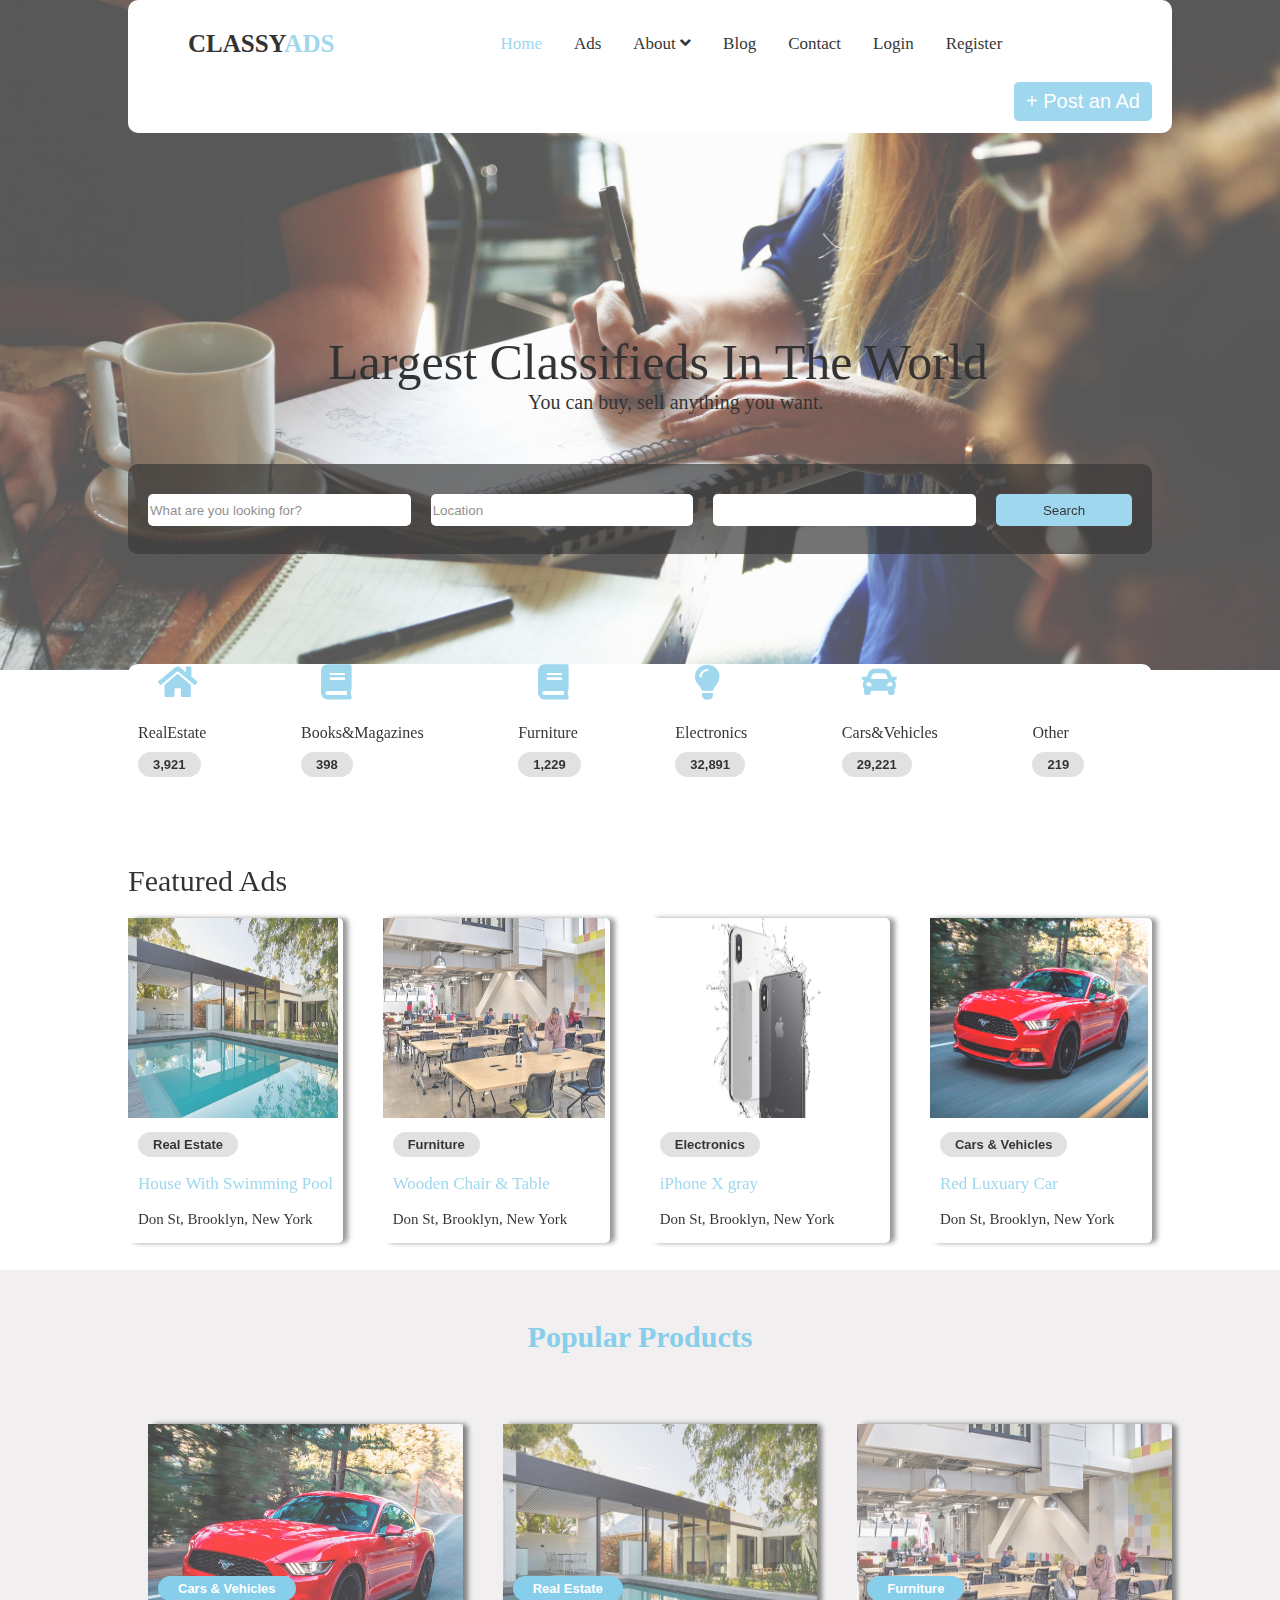
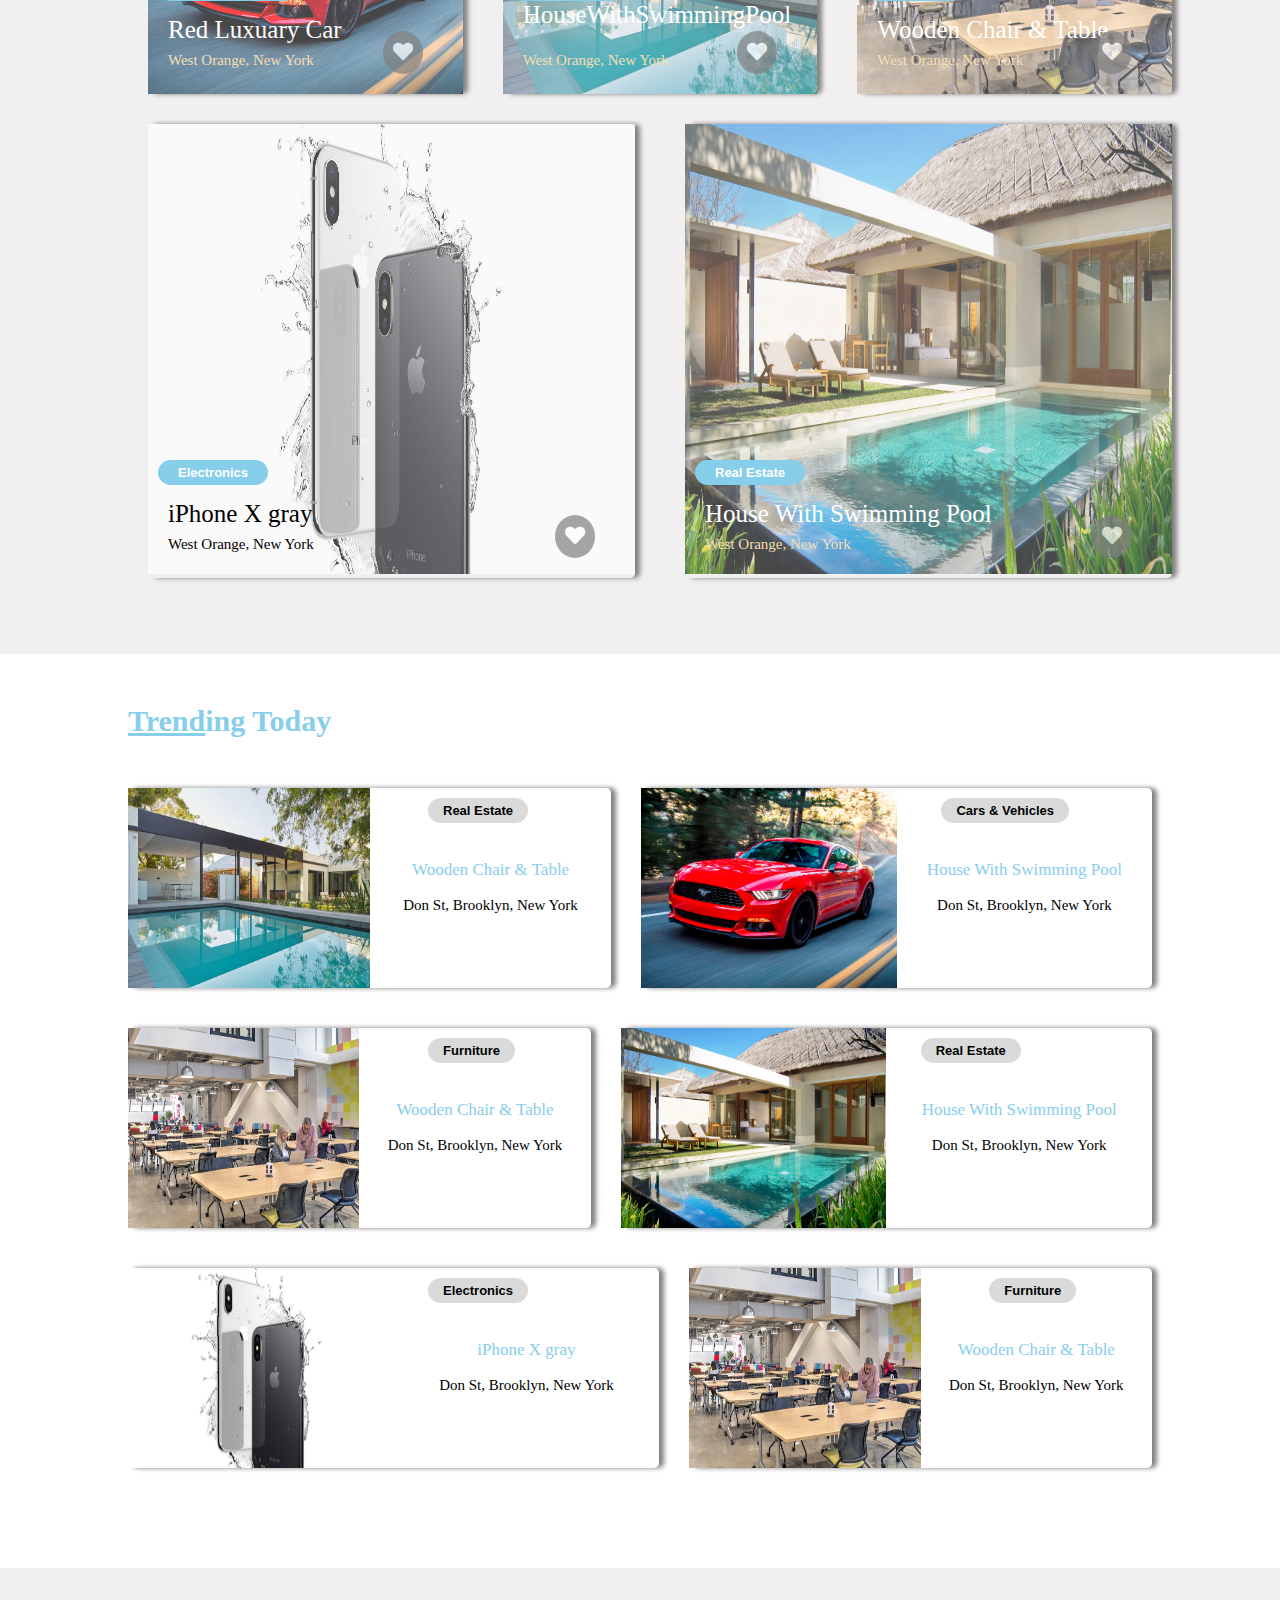
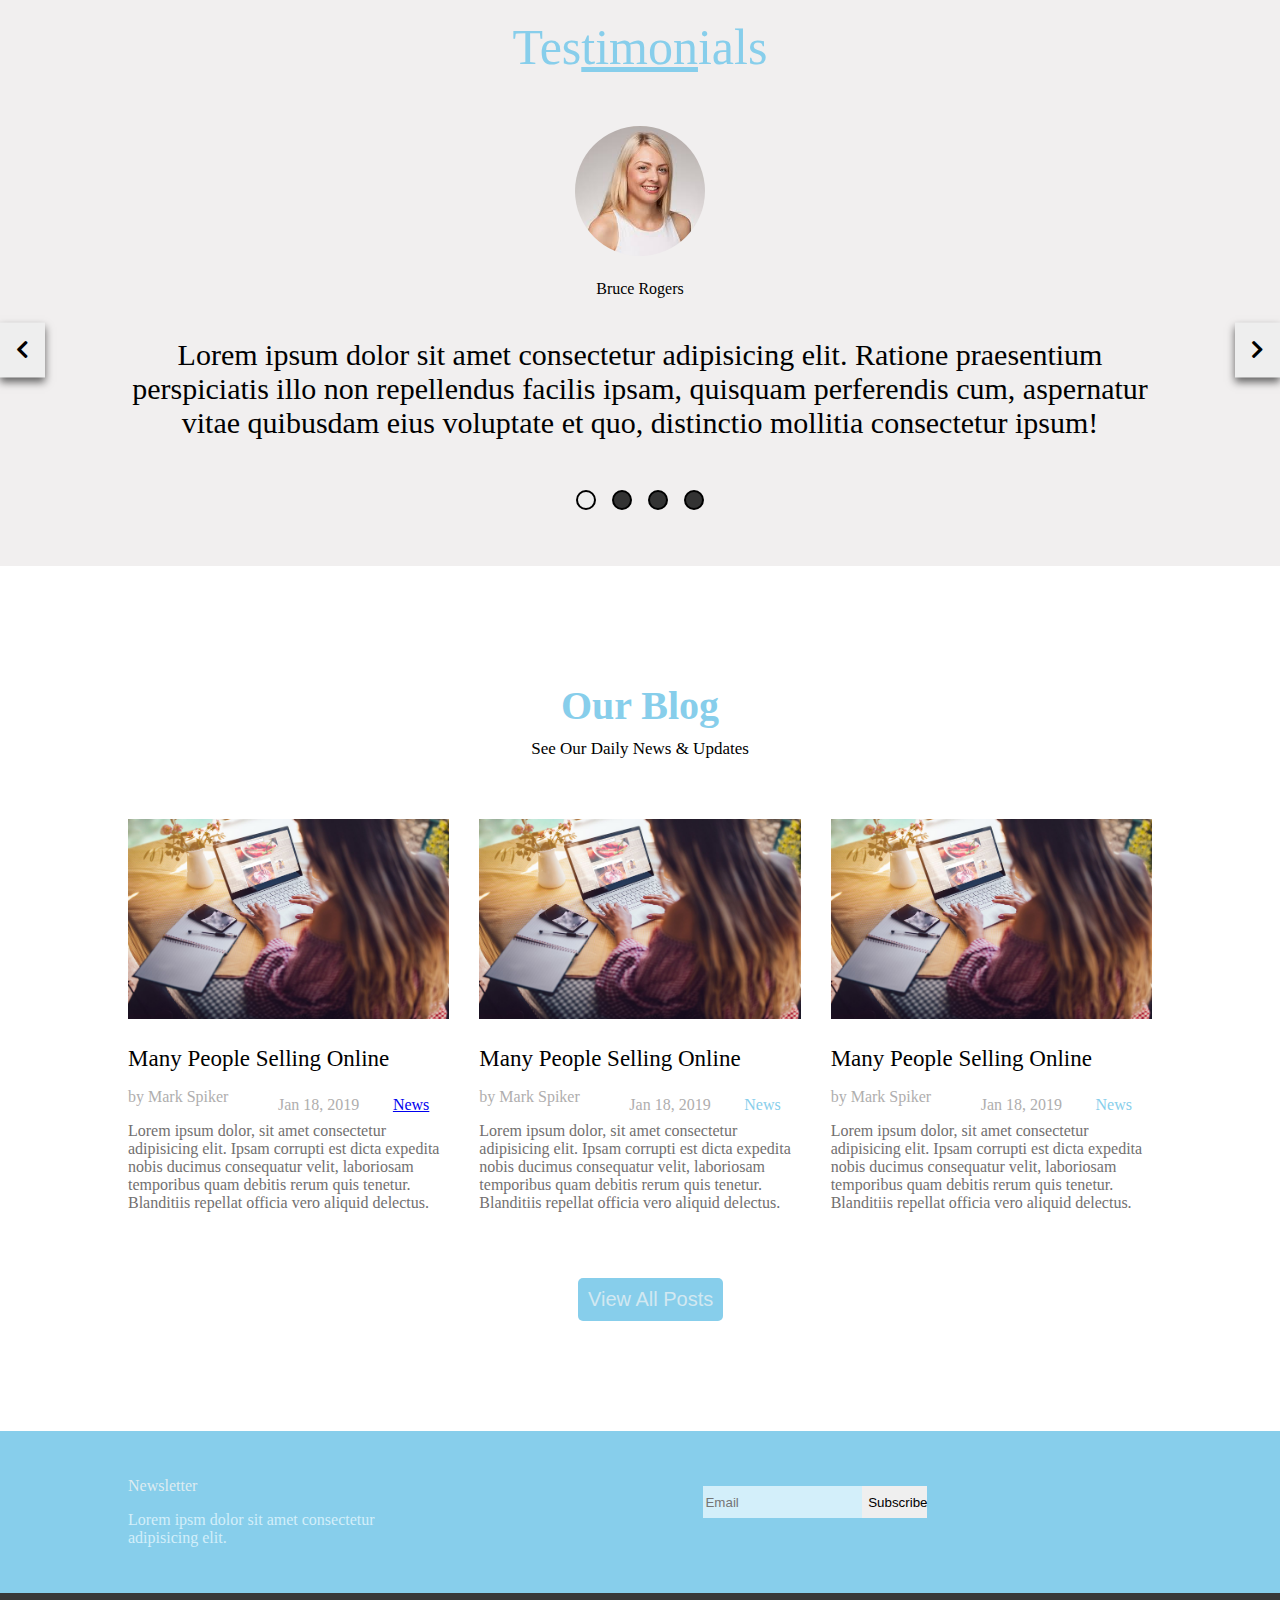
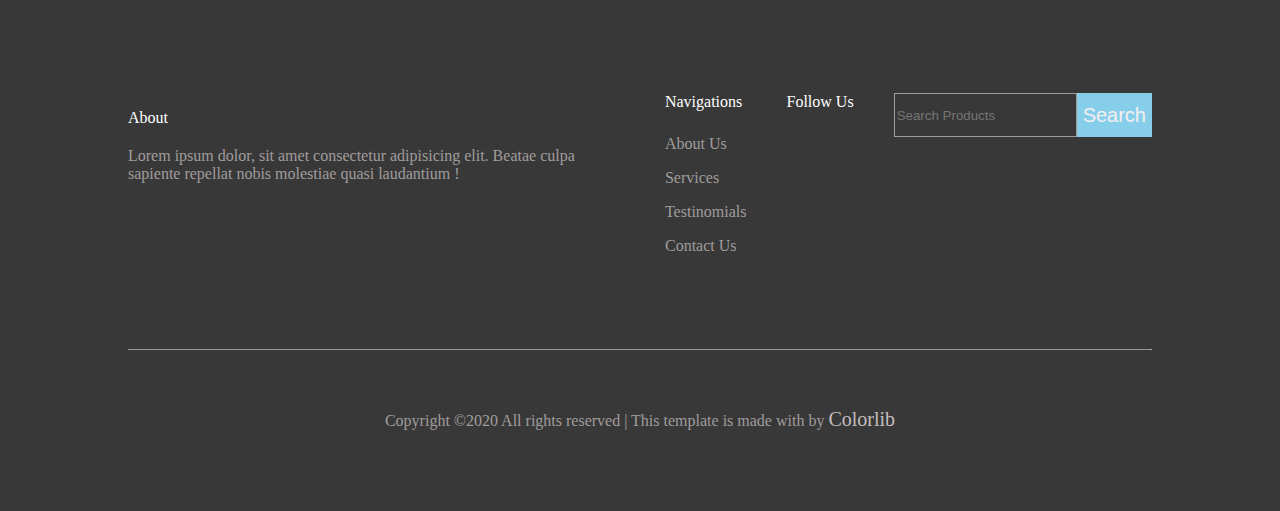
==== commit fa758e64: "new" ====
--- a/index.html
+++ b/index.html
@@ -17,21 +17,21 @@
     <div class="maincontainer" id="image" class="background">
 
       <div class="container" id="container">
-          <div class="nav" id="nav">
-              <div style="float: left; font-size:25px; font-weight: bold; margin-top: 22px; margin-left: 20px;">
-                  CLASSY<span style="color:red">ADS</span></div>
-                  <a href="javascript:void(0);" class="icon" onclick="myFunction()">
-                      <i class="fa fa-bars"></i>
-                  </a>
-              <button id="button">+ Post an Ad</button>
-              <a href="">Register</a>
-              <a href="">Login</a>
-              <a href="">Contact</a>
-              <a href="">blog</a>
-              <a href="">About <i class="fa fa-angle-down" aria-hidden="true"></i> </a>
-              <a href="">Ads</a>
-              <a href="">Home</a>
-          </div>
+          <div class="topnav" id="myTopnav">
+
+            <div class="classyads">CLASSY<span style="color:skyblue">ADS</span></div>
+            <a href="#home" class="active">Home</a>
+            <a href="#ads">Ads</a>
+            <a href="#about">About <i class="fa fa-angle-down" aria-hidden="true"></i></a>
+            <a href="#blog">Blog</a>
+            <a href="#contact">Contact</a>
+            <a href="#login">Login</a>
+            <a href="#register">Register</a>
+            <button id="button">+ Post an Ad</button>
+            <a href="javascript:void(0);" class="icon" onclick="myFunction()">
+                <i class="fa fa-bars"></i>
+            </a>
+        </div>  
           <div class="text1">
               Largest Classifieds In The World
           </div>
@@ -50,32 +50,32 @@
                   <div class="first">
                       <div id="firsticon"><i class="fa fa-home" aria-hidden="true"></i></div>
                       <div class="firsticon" id="icon1">RealEstate</div>
-                      <div class="secondicon" id="number">3,921</div>
+                      <div id="secondicon" id="number">3,921</div>
                   </div>
                   <div class="first">
                       <div id="firsticon"><i class="fa fa-book" aria-hidden="true"></i></div>
                       <div class="firsticon" id="icon2">Books&Magazines</div>
-                      <div class="secondicon">398</div>
+                      <div id="secondicon">398</div>
                   </div>
                   <div class="first">
                       <div id="firsticon"><i class="fa fa-book" aria-hidden="true"></i></div>
                       <div class="firsticon" id="icon3">Furniture</div>
-                      <div class="secondicon">1,229</div>
+                      <div id="secondicon">1,229</div>
                   </div>
                   <div class="first">
                       <div id="firsticon"><i class="fa fa-lightbulb-o" aria-hidden="true"></i></div>
                       <div class="firsticon" id="icon4">Electronics</div>
-                      <div class="secondicon">32,891</div>
+                      <div id="secondicon">32,891</div>
                   </div>
                   <div class="first">
                       <div id="firsticon"><i class="fa fa-car" aria-hidden="true"></i></div>
                       <div class="firsticon" id="icon5">Cars&Vehicles</div>
-                      <div class="secondicon">29,221</div>
+                      <div id="secondicon">29,221</div>
                   </div>
                   <div class="first">
                       <div id="firsticon"><i class="fa fa-cutlery" aria-hidden="true"></i></div>
                       <div class="firsticon" id="icon6">Other</div>
-                      <div class="secondicon">219</div>
+                      <div id="secondicon">219</div>
                   </div>
               </div>
           </div>
@@ -116,19 +116,19 @@
                       <p class="secondicon" id="real">Cars & Vehicles</p>
                       <p id="real1">Red Luxuary Car</p>
                       <p id="real2">West Orange, New York</p>
-                      <p id="real3"><i class="fa fa-heart-o" aria-hidden="true"></i></p>
+                      <span class="newicon" id="real3"><i class="fa fa-heart" ></i></span>
                   </div>
                   <div class="card1"><img src="house.jpg" alt="" style="width:100%; height:270px; opacity: 0.7;">
                       <p class="secondicon" id="real">Real Estate</p>
                       <p id="real1" style="bottom: 40px;">HouseWithSwimmingPool</p>
                       <p id="real2">West Orange, New York</p>
-                      <p id="real3"><i class="fa fa-heart-o" aria-hidden="true"></i></p>
+                      <span class="newicon" id="real3"><i class="fa fa-heart" ></i></span>
                   </div>
                   <div class="card1"><img src="furniture.jpg" alt="" style="width:100%; height: 270px; opacity: 0.7;">
                       <p class="secondicon" id="real">Furniture</p>
                       <p id="real1">Wooden Chair & Table</p>
                       <p id="real2">West Orange, New York</p>
-                      <p id="real3"><i class="fa fa-heart-o" aria-hidden="true"></i></p>
+                      <span class="newicon" id="real3"><i class="fa fa-heart" ></i></span>
                   </div>
               </div>
           </div>
@@ -138,19 +138,19 @@
                       <p class="secondicon" id="real">Electronics</p>
                       <p id="real1" style="color: black;">iPhone X gray</p>
                       <p id="real2" style="color: black;">West Orange, New York</p>
-                      <p id="real4"><i class="fa fa-heart-o" aria-hidden="true"></i></p>
+                      <span class="newicon" id="real4"><i class="fa fa-heart" ></i></span>
                   </div>
                   <div class="card2"><img src="house2.jpg" alt="" style="width:100%; height: 450px; opacity: 0.7;">
                       <p class="secondicon" id="real">Real Estate</p>
                       <p id="real1">House With Swimming Pool</p>
                       <p id="real2">West Orange, New York</p>
-                      <p id="real4"><i class="fa fa-heart-o" aria-hidden="true"></i></p>
+                      <span class="newicon" id="real4"><i class="fa fa-heart" ></i></span>
                   </div>
               </div>
           </div>
       </div>
   </div>
-  <div class="maincontainer">
+  <div class="maincontainer" style="background-color: white;">
       <div class="container">
           <div class="trending"><span style="text-decoration: underline; ">Trend</span>ing Today</div>
           <div class="transparent5">
@@ -215,6 +215,7 @@
 
 
 <!--slider part-->  
+<div class="maincontainer" style="background-color: rgb(241, 239, 239);">
 <div class="container">  
     <div class="wrapper">
       <div class="prev-btn"><i class="fas fa-chevron-left"></i></div>
@@ -266,10 +267,10 @@
 
     <div class="navigation-dots"></div>
   </div>
-
+</div>
 
   <!--last part-->
-  <div class="maincontainer" style="background-color: rgb(241, 239, 239);">
+  <div class="maincontainer" style="background-color: white">
     <div class="container">
         <div class="blog">Our Blog</div>
         <div class="news">See Our Daily News & Updates</div>
@@ -350,19 +351,19 @@
             </div>
         </div>
         <hr size="1" id="hr">
-        <div class="copyright">Copyright ©2020 All rights reserved | This template is made with by <span style="color: rgb(196, 190, 190); font-size: 20px;">Colorlib</span></div>
+        <div id="copyright">Copyright ©2020 All rights reserved | This template is made with by <span style="color: rgb(196, 190, 190); font-size: 20px;">Colorlib</span></div>
     </div>
     
 <script>
-    function myFunction() {
-        var x = document.getElementById("myTopnav");
-        if (x.className === "topnav") {
-            x.className += " responsive";
-        } else {
-            x.className = "topnav";
+        function myFunction() {
+            var x = document.getElementById("myTopnav");
+            if (x.className === "topnav") {
+                x.className += " responsive";
+            } else {
+                x.className = "topnav";
+            }
         }
-    }
-</script>
+    </script>
 </div>
 
     <script src="main.js"></script>
--- a/style.css
+++ b/style.css
@@ -16,40 +16,42 @@
  /* background-attachment: fixed;*/
 }
 
-/* 
+
+
 .topnav {
-  overflow: hidden;
-  background-color: white;
-  border: 1px solid black;
-  margin: auto;
-  width: 80%;
-  margin-top: 0px;
-}
-
-.topnav a {
-  float: left;
-  display: block;
-  color: black;
-  text-align: center;
-  margin-top: 10px;
-  padding: 14px 16px;
-  text-decoration: none;
-  font-size: 17px;
-}
-
-.topnav a:hover {
-  color: skyblue;
-}
-
-.topnav a.active {
-  color: skyblue;
-}
-
-.topnav .icon {
-  display: none;
-} */
-
-
+    overflow: hidden;
+    background-color: white;
+    padding: 10px 10px;
+    border-radius: 10px;
+    /* border: 1px solid black; */
+    width: 100%;
+  }
+  
+  .topnav a {
+    float: left;
+    display: block;
+    color: black;
+    text-align: center;
+    margin-top: 10px;
+    padding: 14px 16px;
+    text-decoration: none;
+    font-size: 17px;
+  }
+  
+  .topnav a:hover {
+    color: skyblue;
+  }
+  
+  .topnav a.active {
+    color: skyblue;
+  }
+  
+  .topnav .icon {
+    display: none;
+  }
+
+
+/*
 .nav{
   background-color: white;
   height: 72px;
@@ -85,7 +87,7 @@
   background-color: gray;
   color: green;
 }
-
+*/
 
 .classyads{
   float: left; 
@@ -111,14 +113,16 @@
     text-decoration: none;
     font-size: 20px;
 }
-
+#button:hover{
+  background-color: rgb(106, 191, 224);
+}
 
 .background{
   background-color: rgb(195, 204, 204);
 }
 
 .text1{
-  margin-top:250px;
+  margin-top:200px;
   margin-left: 200px;
   color: black;
   font-size: 50px;
@@ -232,6 +236,19 @@
   font-size: 13px;
   font-weight: bold;
   font-family:Arial, Helvetica, sans-serif;
+  position: relative;
+}
+#secondicon{display: table; /* keep the background color wrapped tight */
+  /*  margin: 0px auto 0px auto;  keep the table centered */
+  border-radius: 20px;
+  margin-top: 10px;
+  padding:5px 15px;
+  background-color:rgb(134, 133, 133, 0.3);
+  margin-left: 10px;
+  color: black;
+  font-size: 13px;
+  font-weight: bold;
+  font-family:Arial, Helvetica, sans-serif;
 }
 
 .secondicon1{display: table; /* keep the background color wrapped tight */
@@ -284,8 +301,10 @@
 .card1{
   position: relative;
   border: none;
+  height: 270px;
   border-radius: 5px;
   box-shadow: 5px 0px 5px grey;
+  margin-bottom: 20px;
   /* box-shadow:  none|h-offset v-offset blur spread color |inset|initial|inherit; */
 }
 .card1:hover{
@@ -321,32 +340,35 @@
 #real3{
   position: absolute;
   bottom: 0px;
-  margin-left: 280px;
-  background-color: grey;
-  opacity: 0.7;
-  color: white;
   /* fill: black; */
-  font-size: 20px;
-  border-radius: 50px;
-  padding: 10px 10px;
+   margin-bottom: 20px;
+  margin-right: 50px;
+  margin-left: -80px;
   /* background-color: skyblue; */
 }
 
 #real4{
   position: absolute;
   bottom: 0px;
-  margin-left: 450px;
+  margin-bottom: 20px;
+  margin-right: 50px;
+  margin-left: -80px;
+
+  /* fill: black; */
+  /* background-color: skyblue; */
+}
+
+.newicon{
+  font-size:20px;
+  color:white;
+  border-radius: 50%;
+  padding: 10px 10px;
   background-color: grey;
   opacity: 0.7;
-  color: white;
-  /* fill: black; */
-  font-size: 20px;
-  border-radius: 50px;
-  padding: 10px 10px;
-  /* background-color: skyblue; */
-}
-
-
+}
+.newicon:hover{
+  background-color:red;
+}
 .card2{
   position: relative;
   border: none;
@@ -388,7 +410,7 @@
   padding-top: 0px;
  /* border: none; */
   border-radius: 10px;
-  padding-bottom: 100px;
+  padding-bottom: 150px;
 }
 .grid4{
   display: grid;
@@ -445,7 +467,7 @@
   padding-top: 0px;
  /* border: none; */
   border-radius: 10px;
-  padding-bottom: 80px;
+  padding-bottom: 150px;
 }
 .grid7{
   display: grid;
@@ -523,7 +545,7 @@
   padding: 16px;
   position: absolute;
   top: 50%;
-  margin-top:2900px;
+  margin-top:3100px;
   transform: translateY(-50%);
   font-size: 20px;
   box-shadow: 0 4px 8px rgba(0, 0, 0, 0.6);
@@ -553,6 +575,7 @@
   align-items: center;
   justify-content: center;
   margin: 16px 0;
+  padding-bottom: 50px;
 }
 
 .single-dot {
--- a/styleMQ.css
+++ b/styleMQ.css
@@ -77,7 +77,7 @@
         height: 30px;
     }
     .transparent1{
-        height: 900px;
+        height: 870px;
         width: 90%;
         margin: auto;
         /* border: 1px solid black; */
@@ -88,7 +88,7 @@
     .grid1{
         display: grid;
         grid-template-columns: auto;
-        grid-gap: 50px;
+        grid-gap: 25px;
         /* height: 30px; */
     }
     
@@ -120,6 +120,7 @@
     margin-top: 0px;
     margin-left: 0px;
     font-size: 20px;
+    text-align: center;
 }
 #firsticon{
     color: skyblue;
@@ -134,24 +135,39 @@
     border-radius: 20px;
     margin-top: 10px;
     padding:5px 15px;
-    margin-left: 120px;
-}
+}
+#secondicon{display: table; /* keep the background color wrapped tight */
+    /*  margin: 0px auto 0px auto;  keep the table centered */
+    border-radius: 20px;
+    margin-top: 10px;
+    padding:5px 15px;
+    margin-left: 130px;
+}
+
+.secondicon1{
+  margin-left: 0px;
+}
+
 
 .text3{
     margin: 150px 0px 20px 0px ;
     font-size: 30px;
 }
-
+.transparent2{
+  background-color: white;
+  /* border: 1px solid black; */
+  margin-top: 20px;
+ /* border: none; */
+  border-radius: 10px;
+}
 .grid2{
-    display: grid;
-    grid-template-columns: auto;
-    padding-top: 0px;
-    grid-gap: 20px;
-    /* border: 1px solid red; */
-    width: 85%;
-    margin: auto;
-    /* height: 30px; */
-
+  display: grid;
+  grid-template-columns: auto;
+  padding-top: 0px;
+  grid-gap: 40px;
+  /* border: 1px solid red; */
+  width: 100%;
+  /* height: 30px; */
 }
 .card{
     border: none;
@@ -166,7 +182,7 @@
 .popular{
     color: skyblue;
     margin-top: 850px;
-    padding-top: 1550px;
+    padding-top: 1650px;
     font-weight: bold;
     font-size: 30px;
     text-align: center;
@@ -189,16 +205,13 @@
     /* height: 30px; */
 }
 #real3{
-    margin-left: 300px;
-    /* fill: black; */
-    /* background-color: skyblue; */
+  margin-left: -60px;
 }
 
 #real4{
-    margin-left: 300px;
-    /* fill: black; */
-    /* background-color: skyblue; */
-}
+  margin-left: -60px;
+}
+
 
 .transparent4{
     margin-top: 20px;
@@ -420,10 +433,12 @@
   .wrapper {
     width: 100%;
     overflow: hidden;
+    margin-top: 250px;
   }
   
   .slides-container {
     height: 950px;
+    margin-top: -230px;
     width: 100%;
     /* transition: 900ms cubic-bezier(0.48, 0.15, 0.18, 1); */
     position: relative;
@@ -445,6 +460,7 @@
   .navigation-dots {
     margin: 0px 0;
     margin-top: 50px;
+    padding-bottom: 50px;
   }
   
 
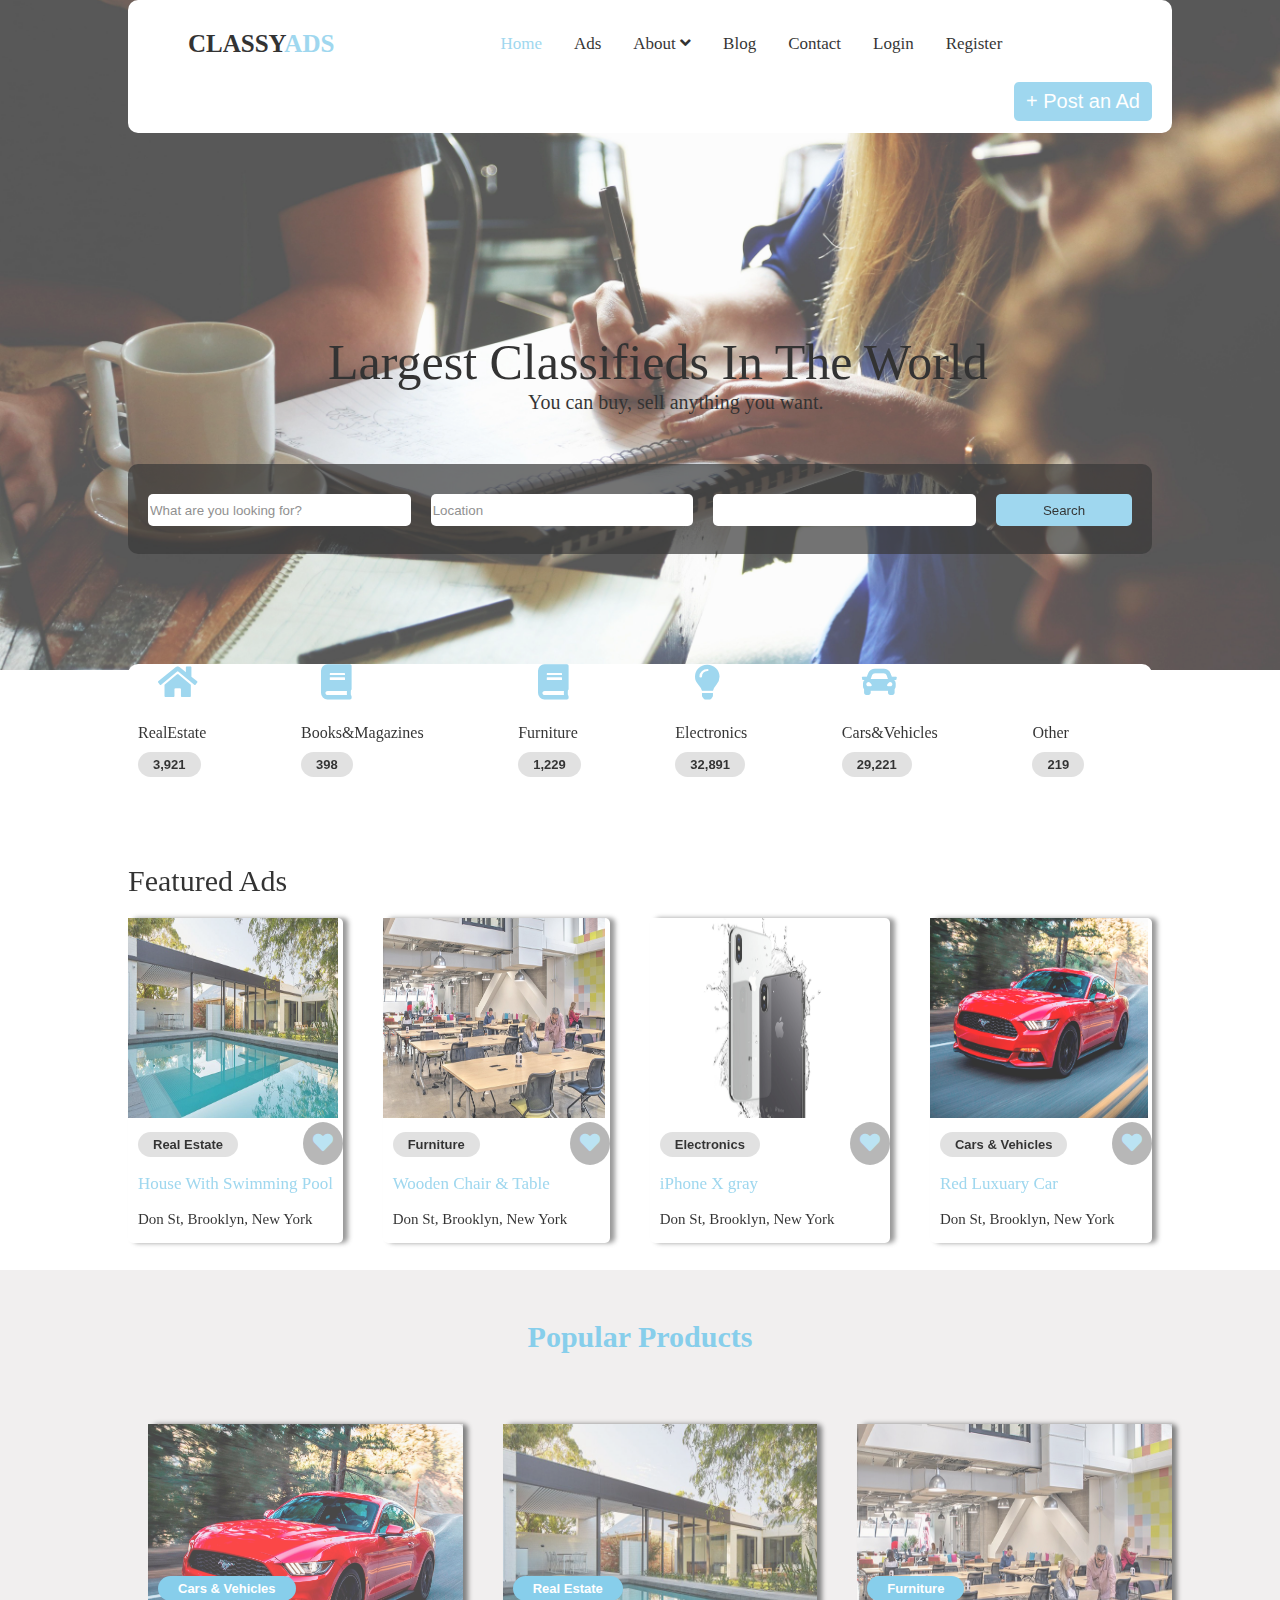
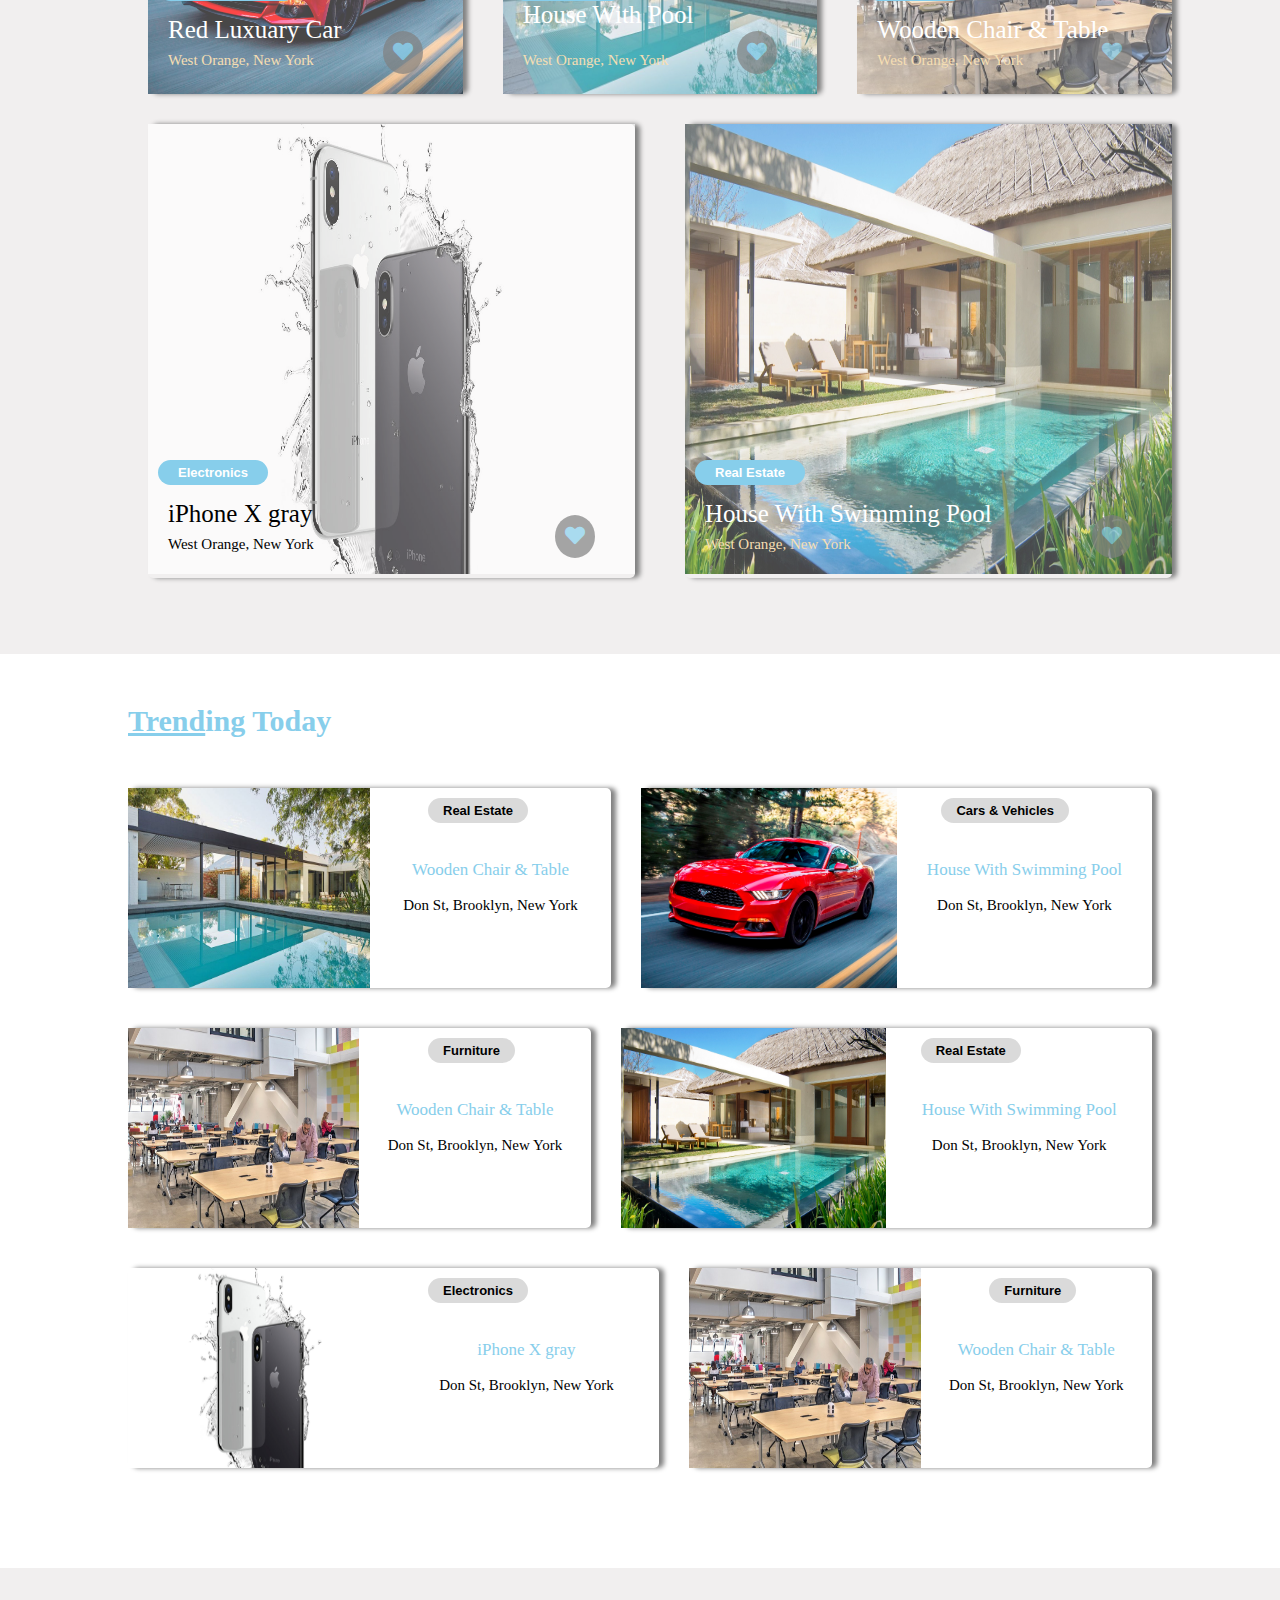
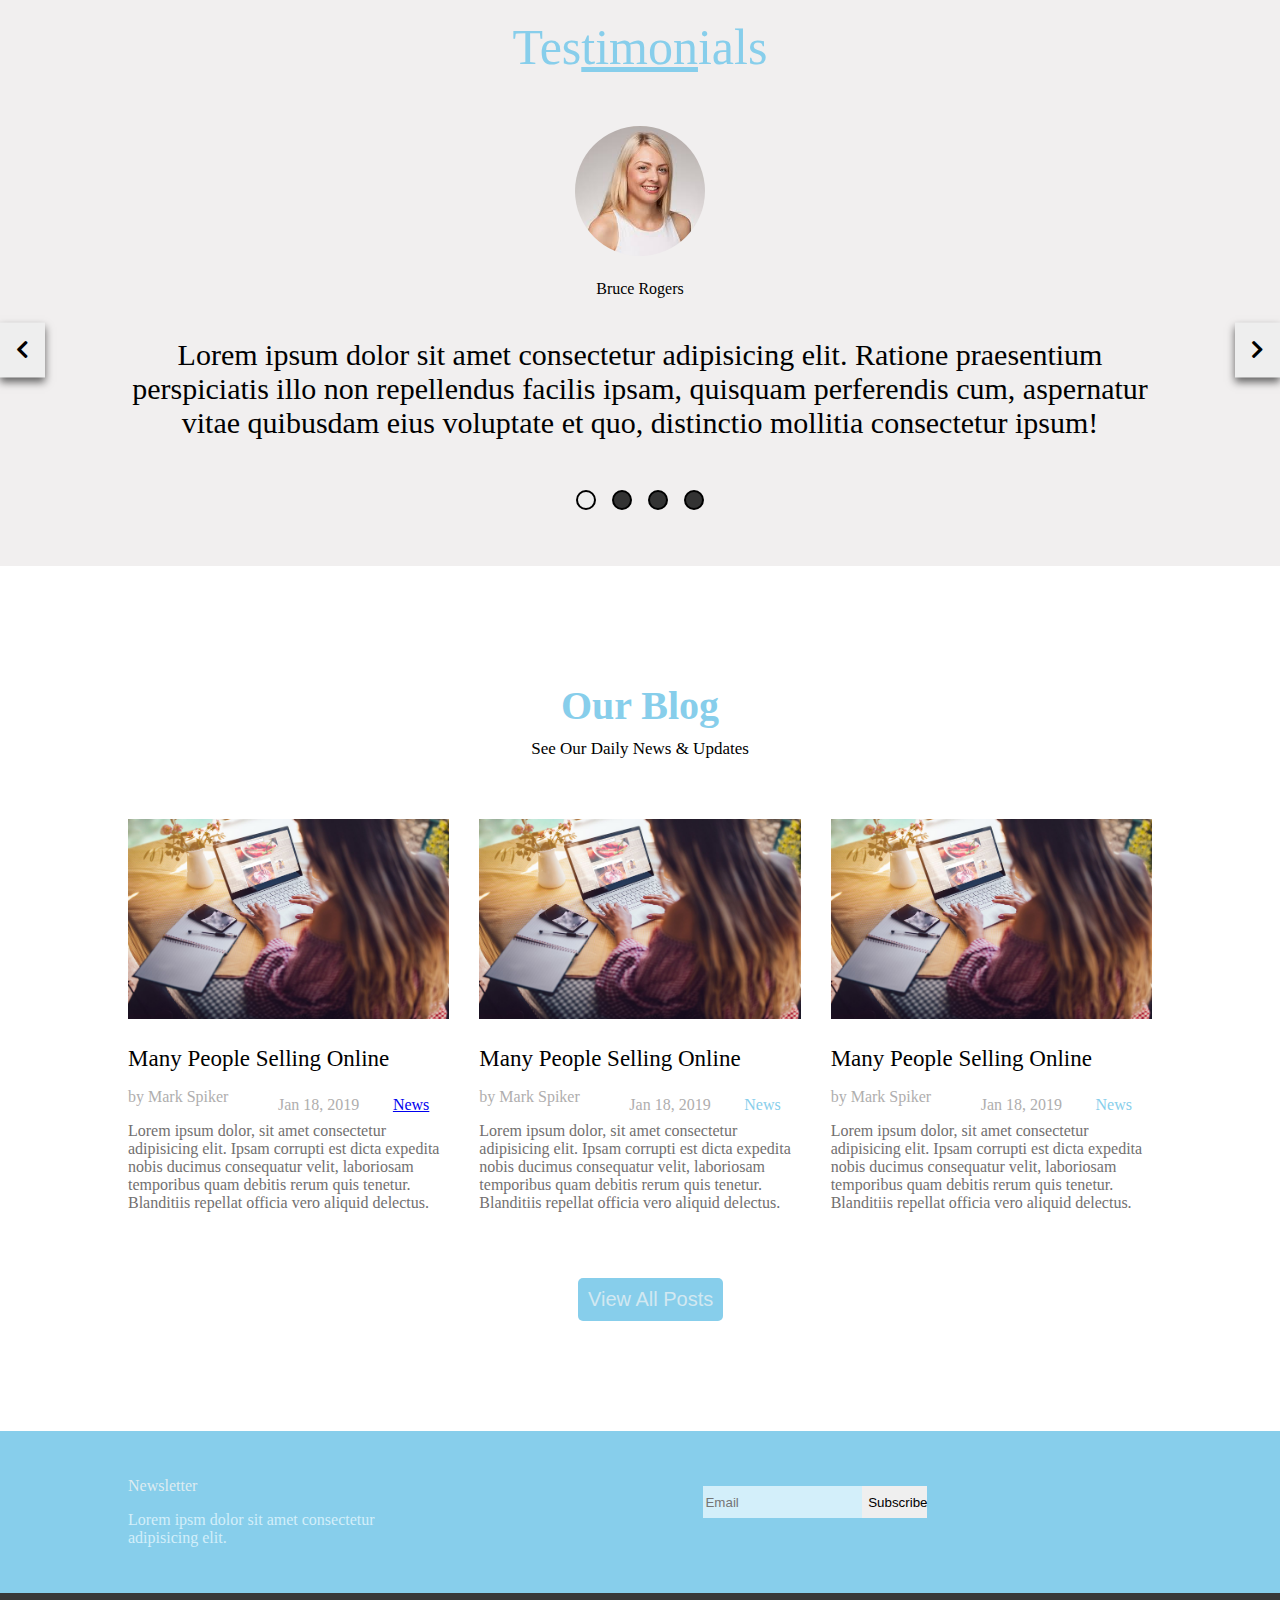
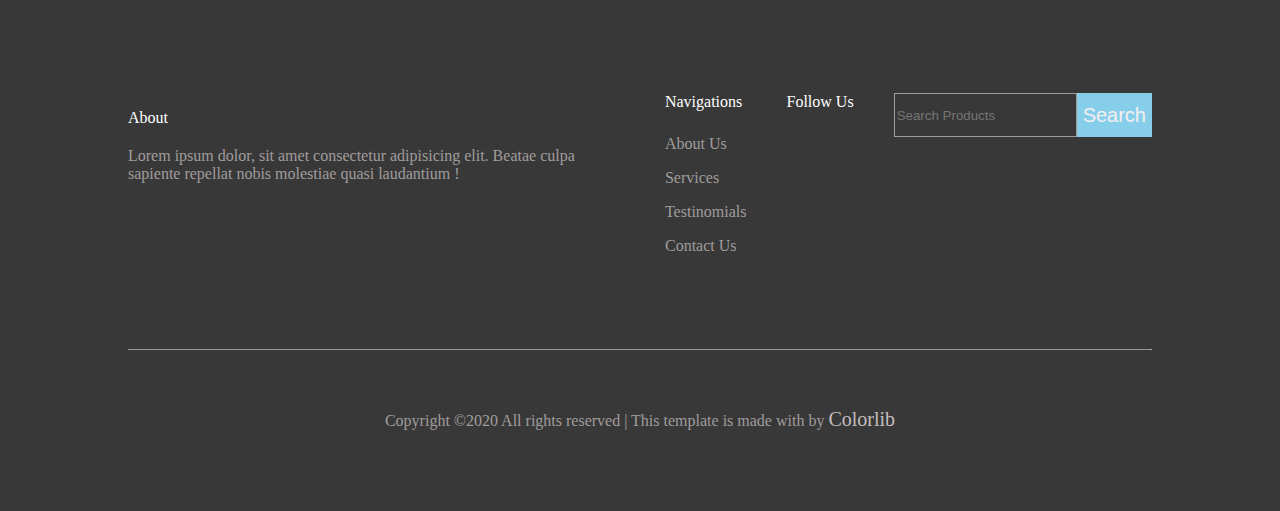
==== commit 1f497887: "new" ====
--- a/index.html
+++ b/index.html
@@ -84,21 +84,25 @@
           <div class="transparent2">
               <div class="grid2">
                   <div class="card"><img src="house.jpg" alt="" style="width:98%; height: 200px;">
+                    <span class="newicon" style="float: right;"><i class="fa fa-heart" ></i></span>
                       <p class="secondicon">Real Estate</p>
                       <p style="color: skyblue; font-size: 17px; padding-left: 10px;">House With Swimming Pool</p>
                       <p style="font-size: 15px; padding-left: 10px;">Don St, Brooklyn, New York</p>
                   </div>
                   <div class="card"><img src="furniture.jpg" alt="" style="width:98%; height: 200px;">
+                    <span class="newicon" style="float: right;"><i class="fa fa-heart" ></i></span>
                       <p class="secondicon">Furniture</p>
                       <p style="color: skyblue; font-size: 17px; padding-left: 10px;">Wooden Chair & Table</p>
                       <p style="font-size: 15px; padding-left: 10px;">Don St, Brooklyn, New York</p>
                   </div>
                   <div class="card"><img src="iphonex.jpg" alt="" style="width:98%; height: 200px;">
+                    <span class="newicon" style="float: right;"><i class="fa fa-heart" ></i></span>
                       <p class="secondicon">Electronics</p>
                       <p style="color: skyblue; font-size: 17px; padding-left: 10px;">iPhone X gray</p>
                       <p style="font-size: 15px; padding-left: 10px;">Don St, Brooklyn, New York</p>
                   </div>
                   <div class="card"><img src="cars.png" alt="" style="width:98%; height: 200px;">
+                    <span class="newicon" style="float: right;"><i class="fa fa-heart" ></i></span>
                       <p class="secondicon">Cars & Vehicles</p>
                       <p style="color: skyblue; font-size: 17px; padding-left: 10px;">Red Luxuary Car</p>
                       <p style="font-size: 15px; padding-left: 10px;">Don St, Brooklyn, New York</p>
@@ -120,7 +124,7 @@
                   </div>
                   <div class="card1"><img src="house.jpg" alt="" style="width:100%; height:270px; opacity: 0.7;">
                       <p class="secondicon" id="real">Real Estate</p>
-                      <p id="real1" style="bottom: 40px;">HouseWithSwimmingPool</p>
+                      <p id="real1" style="bottom: 40px;">House With Pool</p>
                       <p id="real2">West Orange, New York</p>
                       <span class="newicon" id="real3"><i class="fa fa-heart" ></i></span>
                   </div>
--- a/style.css
+++ b/style.css
@@ -1,4 +1,7 @@
-
+.body{
+  margin: 0;
+  padding: 0;
+}
 .maincontainer{
   width: 100%;
 }
@@ -360,7 +363,7 @@
 
 .newicon{
   font-size:20px;
-  color:white;
+  color:skyblue;
   border-radius: 50%;
   padding: 10px 10px;
   background-color: grey;
@@ -368,6 +371,7 @@
 }
 .newicon:hover{
   background-color:red;
+  color:white;
 }
 .card2{
   position: relative;
--- a/styleMQ.css
+++ b/styleMQ.css
@@ -73,6 +73,9 @@
         display: grid;
         grid-template-columns: auto;
     }
+    .classyads{
+  margin-left: 0px;
+}
     #button1{
         height: 30px;
     }
@@ -81,7 +84,8 @@
         width: 90%;
         margin: auto;
         /* border: 1px solid black; */
-        margin-top: 10px;
+        margin-top: 70px;
+        padding-top: 20px;
        border: none; 
         border-radius: 10px;
     }
@@ -181,8 +185,7 @@
 
 .popular{
     color: skyblue;
-    margin-top: 850px;
-    padding-top: 1650px;
+    margin-top: 2600px;
     font-weight: bold;
     font-size: 30px;
     text-align: center;
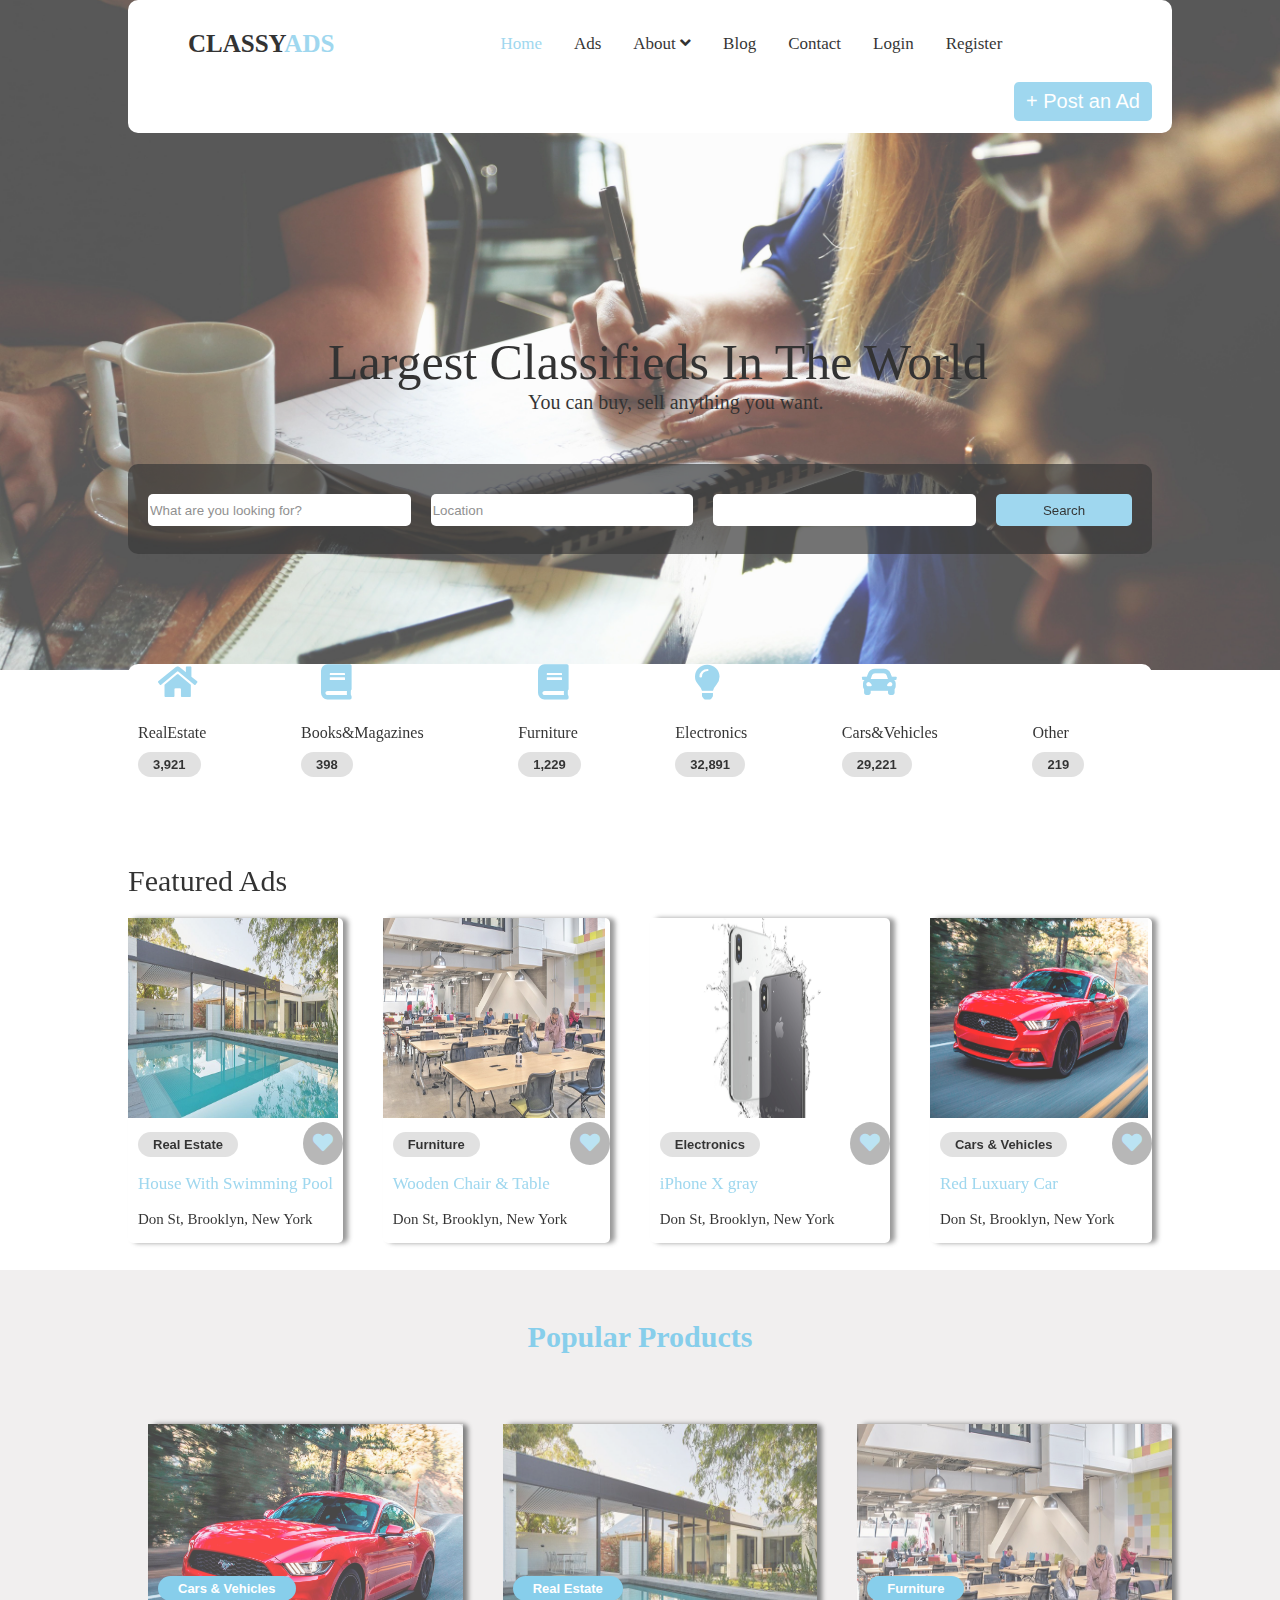
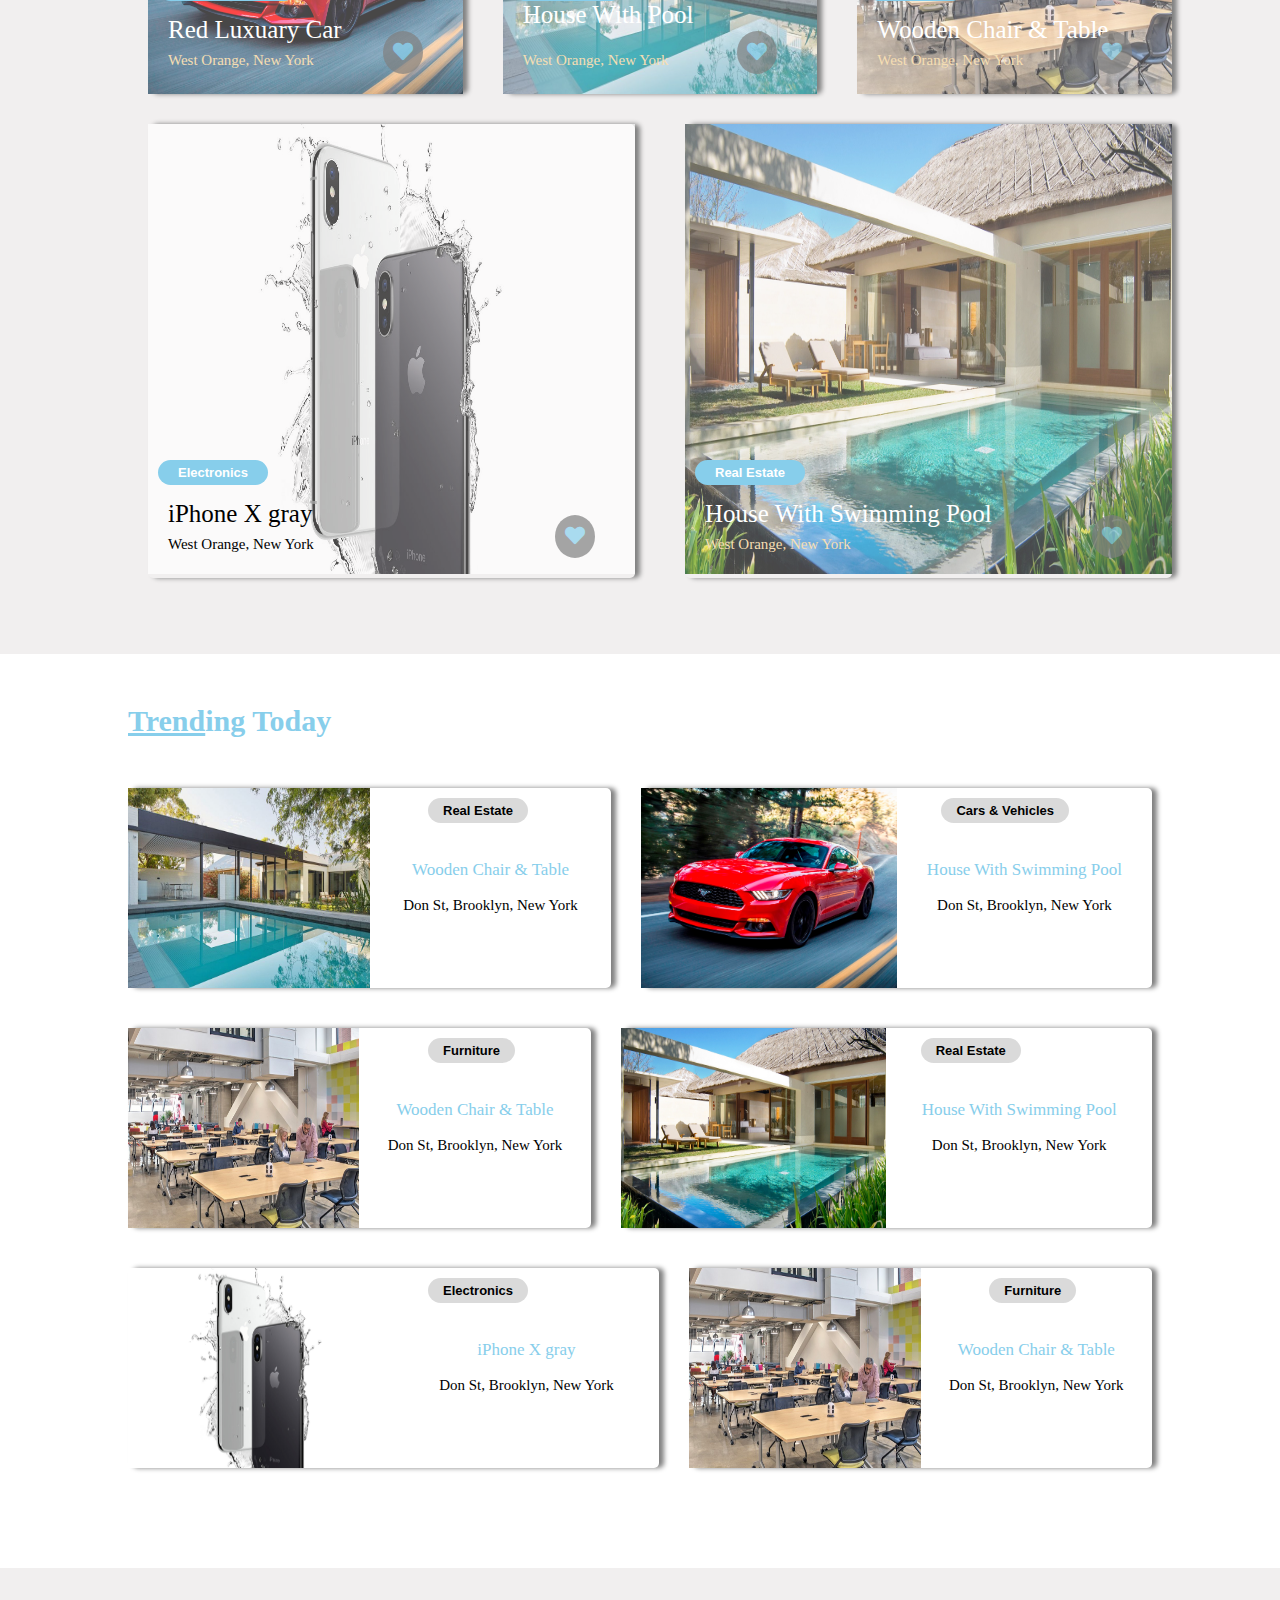
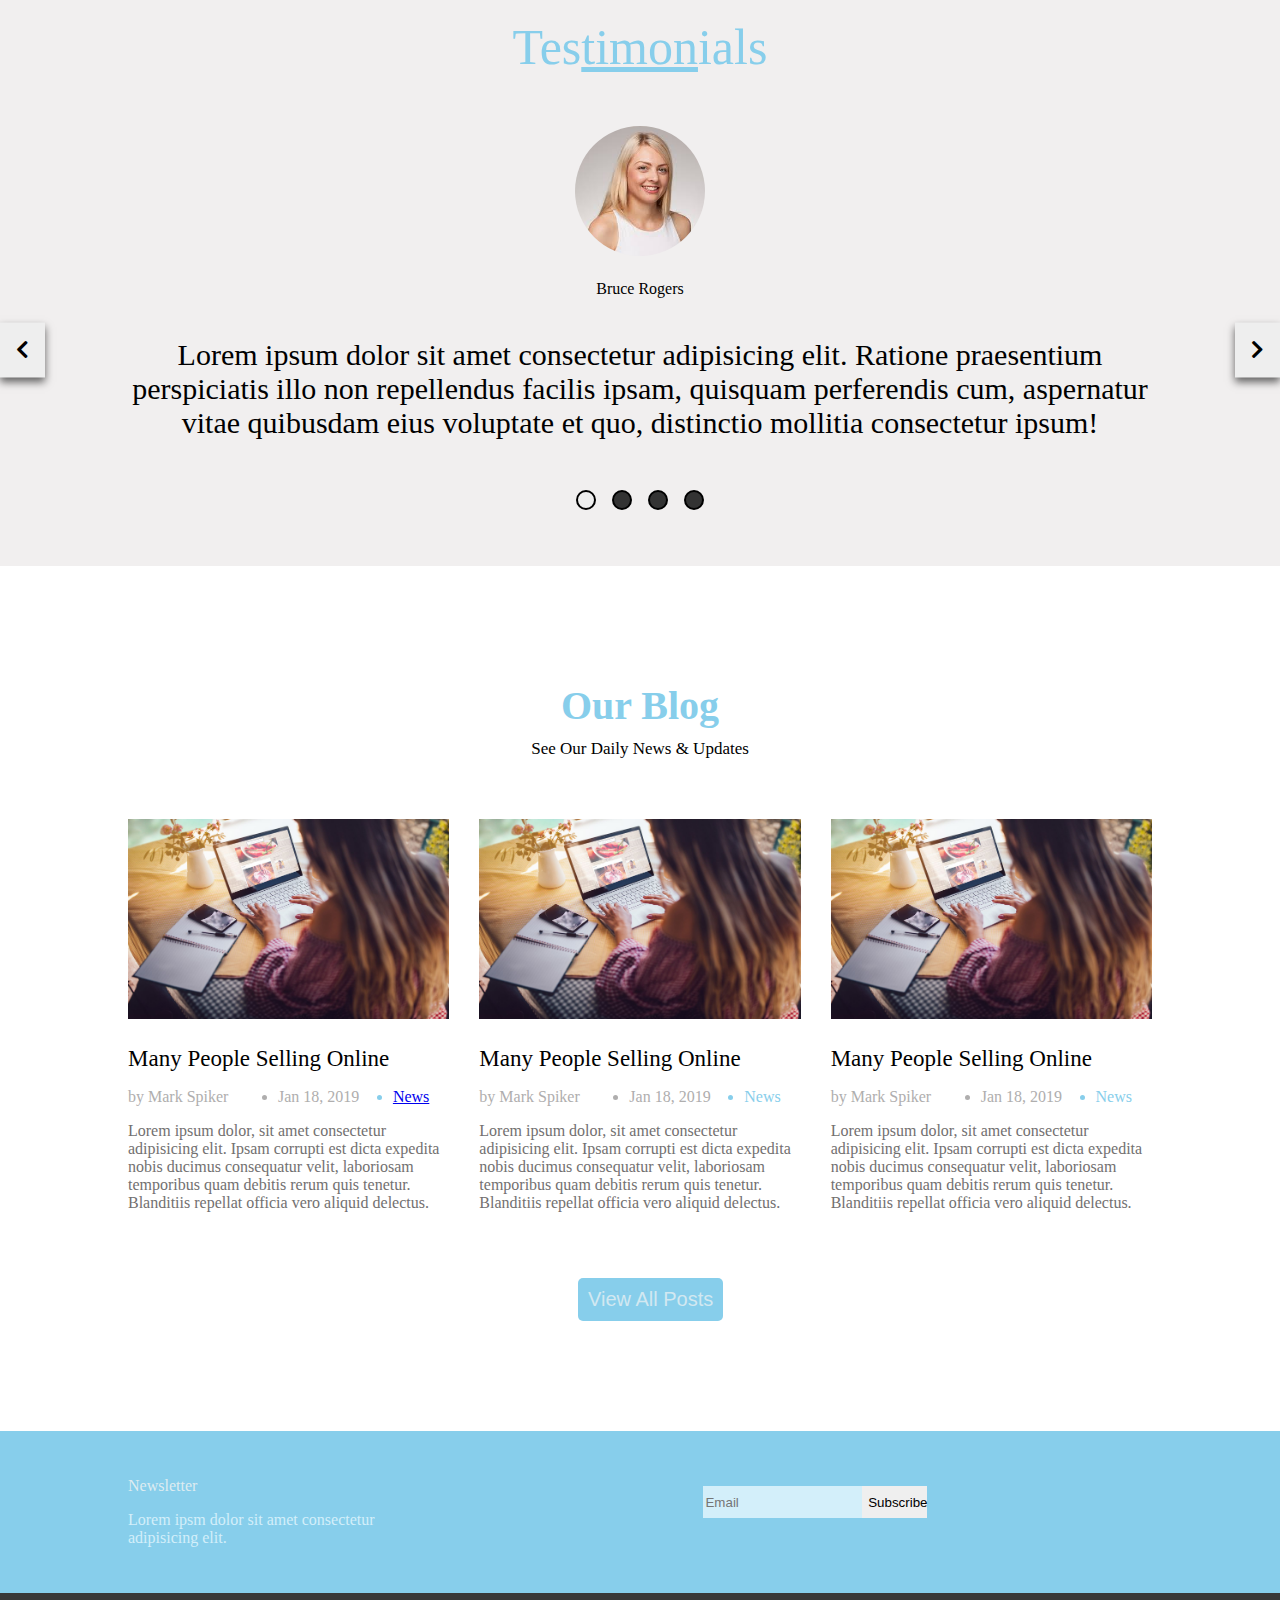
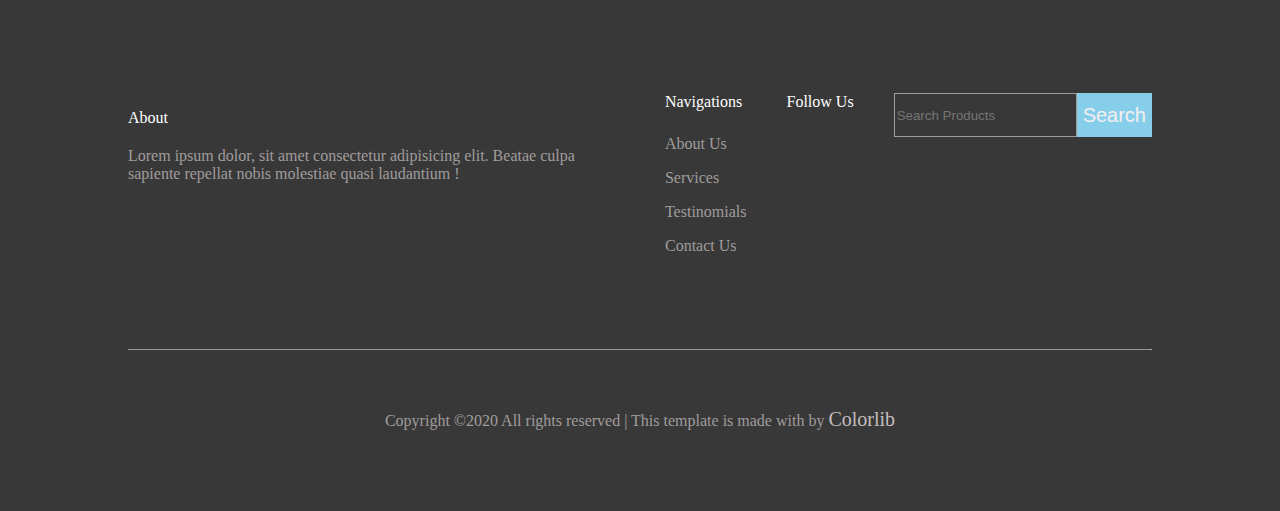
==== commit 5ed35ded: "new" ====
--- a/index.html
+++ b/index.html
@@ -282,24 +282,24 @@
             <div class="grid8">
                 <div class="card3"><img src="blog.jpg" alt="" style="width:100%; height: 200px;">
                     <p class="selling">Many People Selling Online</p>
-                    <p class="mark">by Mark Spiker <ul class="ul"><li style="position: absolute; margin-left: 110px; color: rgb(175, 174, 174);">Jan 18, 2019</li>
-                    <li style="float: right; margin-right: 20px; color: skyblue;"><a href="#news" id="news">News</a></li></ul> </p>
+                    <p class="mark">by Mark Spiker <ul class="ul"><li class="people">Jan 18, 2019</li>
+                    <li id="onlinenews"><a href="#news" id="news">News</a></li></ul> </p>
                     <p style="color: rgb(114, 112, 112); margin-top: 50px;">Lorem ipsum dolor, sit amet consectetur adipisicing elit. Ipsam corrupti
                          est dicta expedita nobis ducimus consequatur velit, laboriosam temporibus quam 
                         debitis rerum quis tenetur. Blanditiis repellat officia vero aliquid delectus.</p>
                 </div>
                 <div class="card3"><img src="blog.jpg" alt="" style="width:100%; height: 200px;">
                     <p class="selling">Many People Selling Online</p>
-                    <p class="mark">by Mark Spiker <ul class="ul"><li style="position: absolute; margin-left: 110px; color: rgb(175, 174, 174);">Jan 18, 2019</li>
-                    <li style="float: right; margin-right: 20px; color: skyblue;"><a href="#news" style="text-decoration: none; color: skyblue;">News</a></li></ul> </p>
+                    <p class="mark">by Mark Spiker <ul class="ul"><li class="people">Jan 18, 2019</li>
+                    <li id="onlinenews"><a href="#news" style="text-decoration: none; color: skyblue;">News</a></li></ul> </p>
                     <p style="color: rgb(114, 112, 112); margin-top: 50px;">Lorem ipsum dolor, sit amet consectetur adipisicing elit. Ipsam corrupti
                          est dicta expedita nobis ducimus consequatur velit, laboriosam temporibus quam 
                         debitis rerum quis tenetur. Blanditiis repellat officia vero aliquid delectus.</p>
                 </div>
                 <div class="card3"><img src="blog.jpg" alt="" style="width:100%; height: 200px;">
                     <p class="selling">Many People Selling Online</p>
-                    <p class="mark">by Mark Spiker <ul class="ul"><li style="position: absolute; margin-left: 110px; color: rgb(175, 174, 174);">Jan 18, 2019</li>
-                    <li style="float: right; margin-right: 20px; color: skyblue;"><a href="#news" style="text-decoration: none; color: skyblue;">News</a></li></ul> </p>
+                    <p class="mark">by Mark Spiker <ul class="ul"><li class="people">Jan 18, 2019</li>
+                    <li id="onlinenews"><a href="#news" class="onlinenews">News</a></li></ul> </p>
                     <p style="color: rgb(114, 112, 112); margin-top: 50px;">Lorem ipsum dolor, sit amet consectetur adipisicing elit. Ipsam corrupti
                           est dicta expedita nobis ducimus consequatur velit, laboriosam temporibus quam 
                         debitis rerum quis tenetur. Blanditiis repellat officia vero aliquid delectus.</p>
--- a/style.css
+++ b/style.css
@@ -721,7 +721,20 @@
   width: 50%;
   float: right;
 }
-
+.people{
+  position: absolute; 
+  margin-left: 110px; 
+  color: rgb(175, 174, 174);
+}
+#onlinenews{
+  float: right; 
+  margin-right: 20px; 
+  color: skyblue;
+}
+.onlinenews{
+    text-decoration: none; 
+    color: skyblue;
+}
 .grid10{
   display: grid;
   grid-template-columns: 35% 20% 20% 25%; 
@@ -852,7 +865,7 @@
   width: 100%;
 }
 
-ul li{
+ul li .about , .one , .two , .three , .four{
   color: rgb(160, 156, 156);
   list-style-type: none;
   padding: 8px 0px;
--- a/styleMQ.css
+++ b/styleMQ.css
@@ -92,7 +92,7 @@
     .grid1{
         display: grid;
         grid-template-columns: auto;
-        grid-gap: 25px;
+        grid-gap: 40px;
         /* height: 30px; */
     }
     
@@ -124,7 +124,10 @@
     margin-top: 0px;
     margin-left: 0px;
     font-size: 20px;
-    text-align: center;
+    margin-left: 50px;     
+    text-align: center;
+    justify-content: center;
+    align-items: center;
 }
 #firsticon{
     color: skyblue;
@@ -132,7 +135,7 @@
     margin-top: 0px;
     text-align: center;
     margin-left: 0px;
-    margin-right: 50px;
+    margin-right: 0px;
 }
 .secondicon{display: table; /* keep the background color wrapped tight */
     /*  margin: 0px auto 0px auto;  keep the table centered */
@@ -145,7 +148,7 @@
     border-radius: 20px;
     margin-top: 10px;
     padding:5px 15px;
-    margin-left: 130px;
+    margin-left: 100px;
 }
 
 .secondicon1{
@@ -200,11 +203,9 @@
     display: grid;
     grid-template-columns: auto;
     padding-top: 0px;
-    grid-gap: 40px;
-    width: 85%;
+    grid-gap: 30px;
     padding-left: 0px;
     padding-right: 0px;
-    margin: auto;
     /* height: 30px; */
 }
 #real3{
@@ -221,7 +222,7 @@
     padding-top: 0px;
    /* border: none; */
     border-radius: 10px;
-    padding-bottom: 100px;
+    padding-bottom: 50px;
 }
 .grid4{
     display: grid;
@@ -232,14 +233,14 @@
     margin: auto;
     padding-left: 0px;
     padding-right: 0px;
-    height: 380px;
+    height: 950px;
     /* height: 30px; */
 }
 .trending{
     color: skyblue;
     font-size: 30px;
     font-weight: bold;
-    margin-top: 550px;
+    margin-top: 50px;
     margin-bottom: 50px;
     margin-left: 20px;
 }
@@ -321,7 +322,7 @@
     text-align: center;
 }
 #profile{
-    height: 130px;
+    height: 150px;
     width: 130px;
      border-radius: 50%;
 }
@@ -342,6 +343,25 @@
     text-align: center;
     font-weight: bold;
 }
+.grid9-1{
+  float: none;
+  width: 100%;
+}
+.grid9-2{
+  width: 100%;
+  float: none;
+}
+.people{
+  position: absolute; 
+  margin-left: 85px;
+  color: rgb(175, 174, 174);
+}
+#onlinenews{
+  float: right; 
+  margin-right: -20px; 
+  color: skyblue;
+}
+
 .news{
     font-size: 17px;
     text-align: center;
